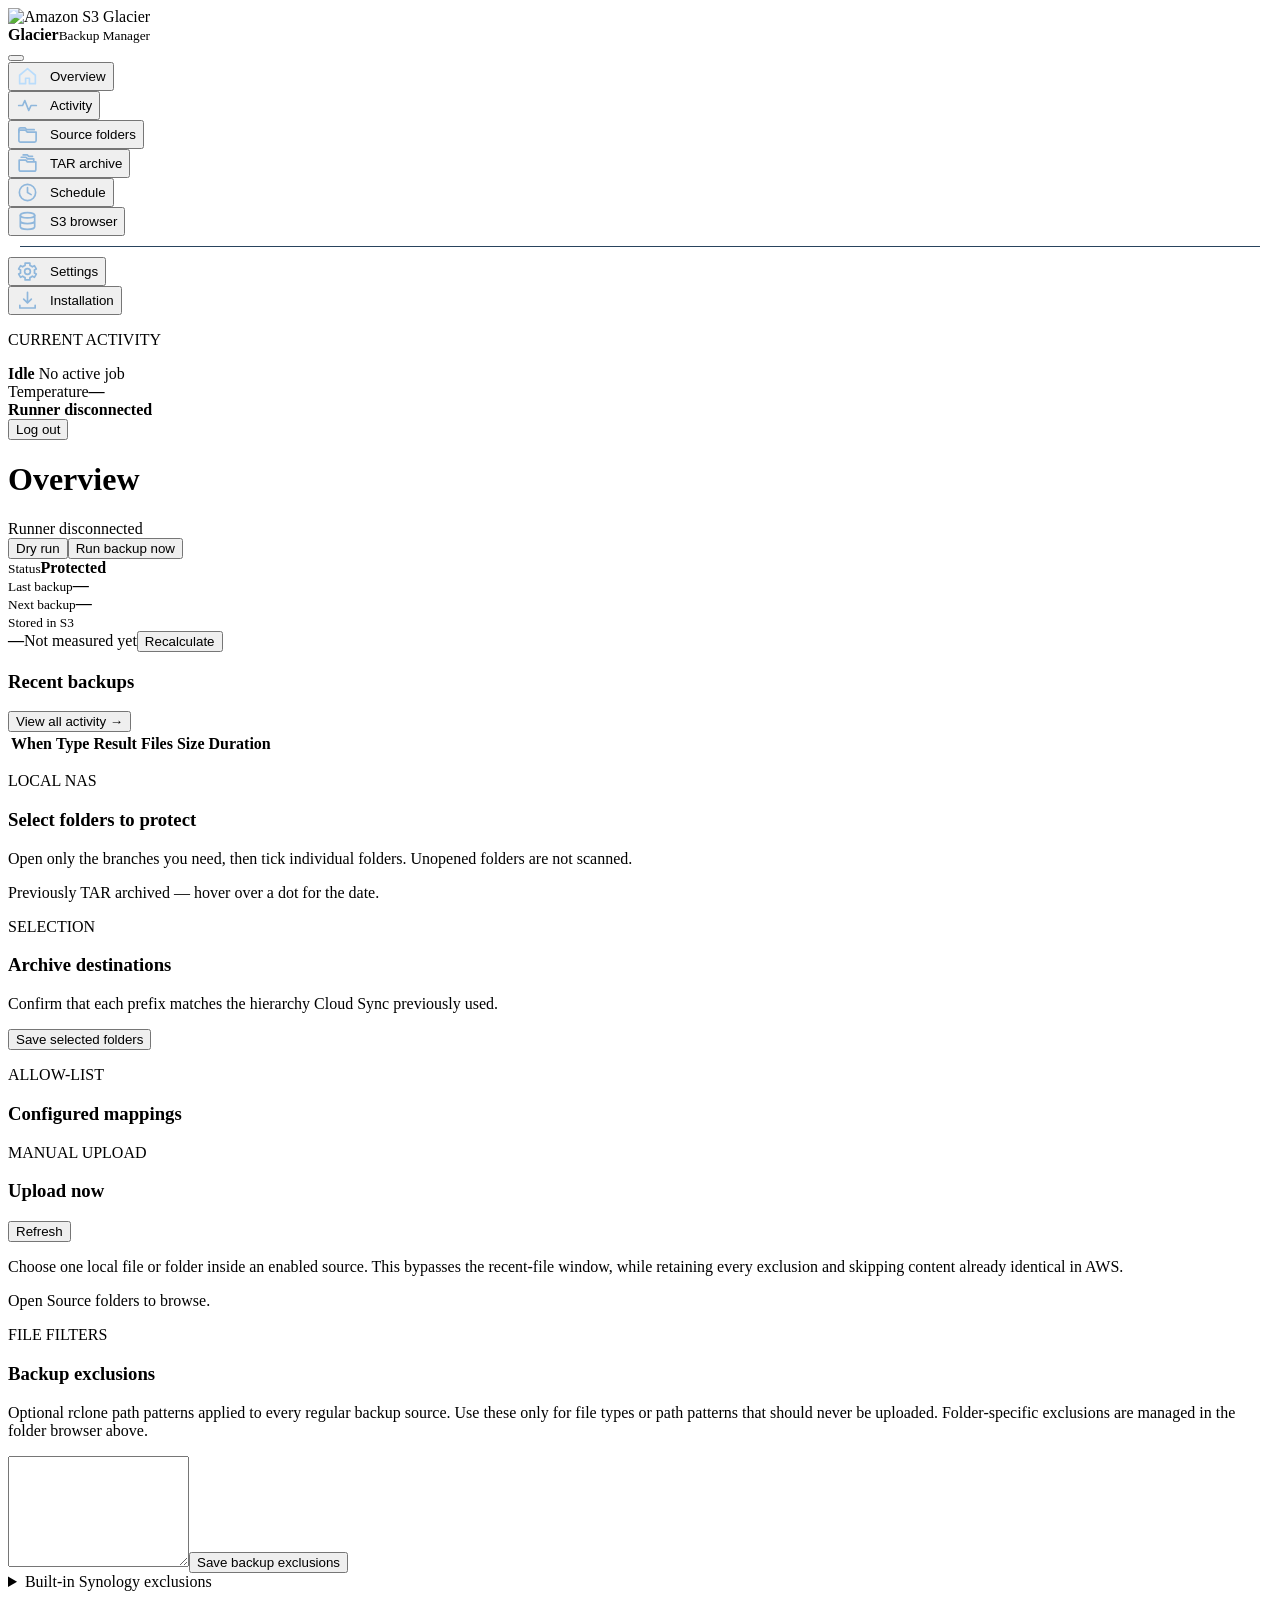
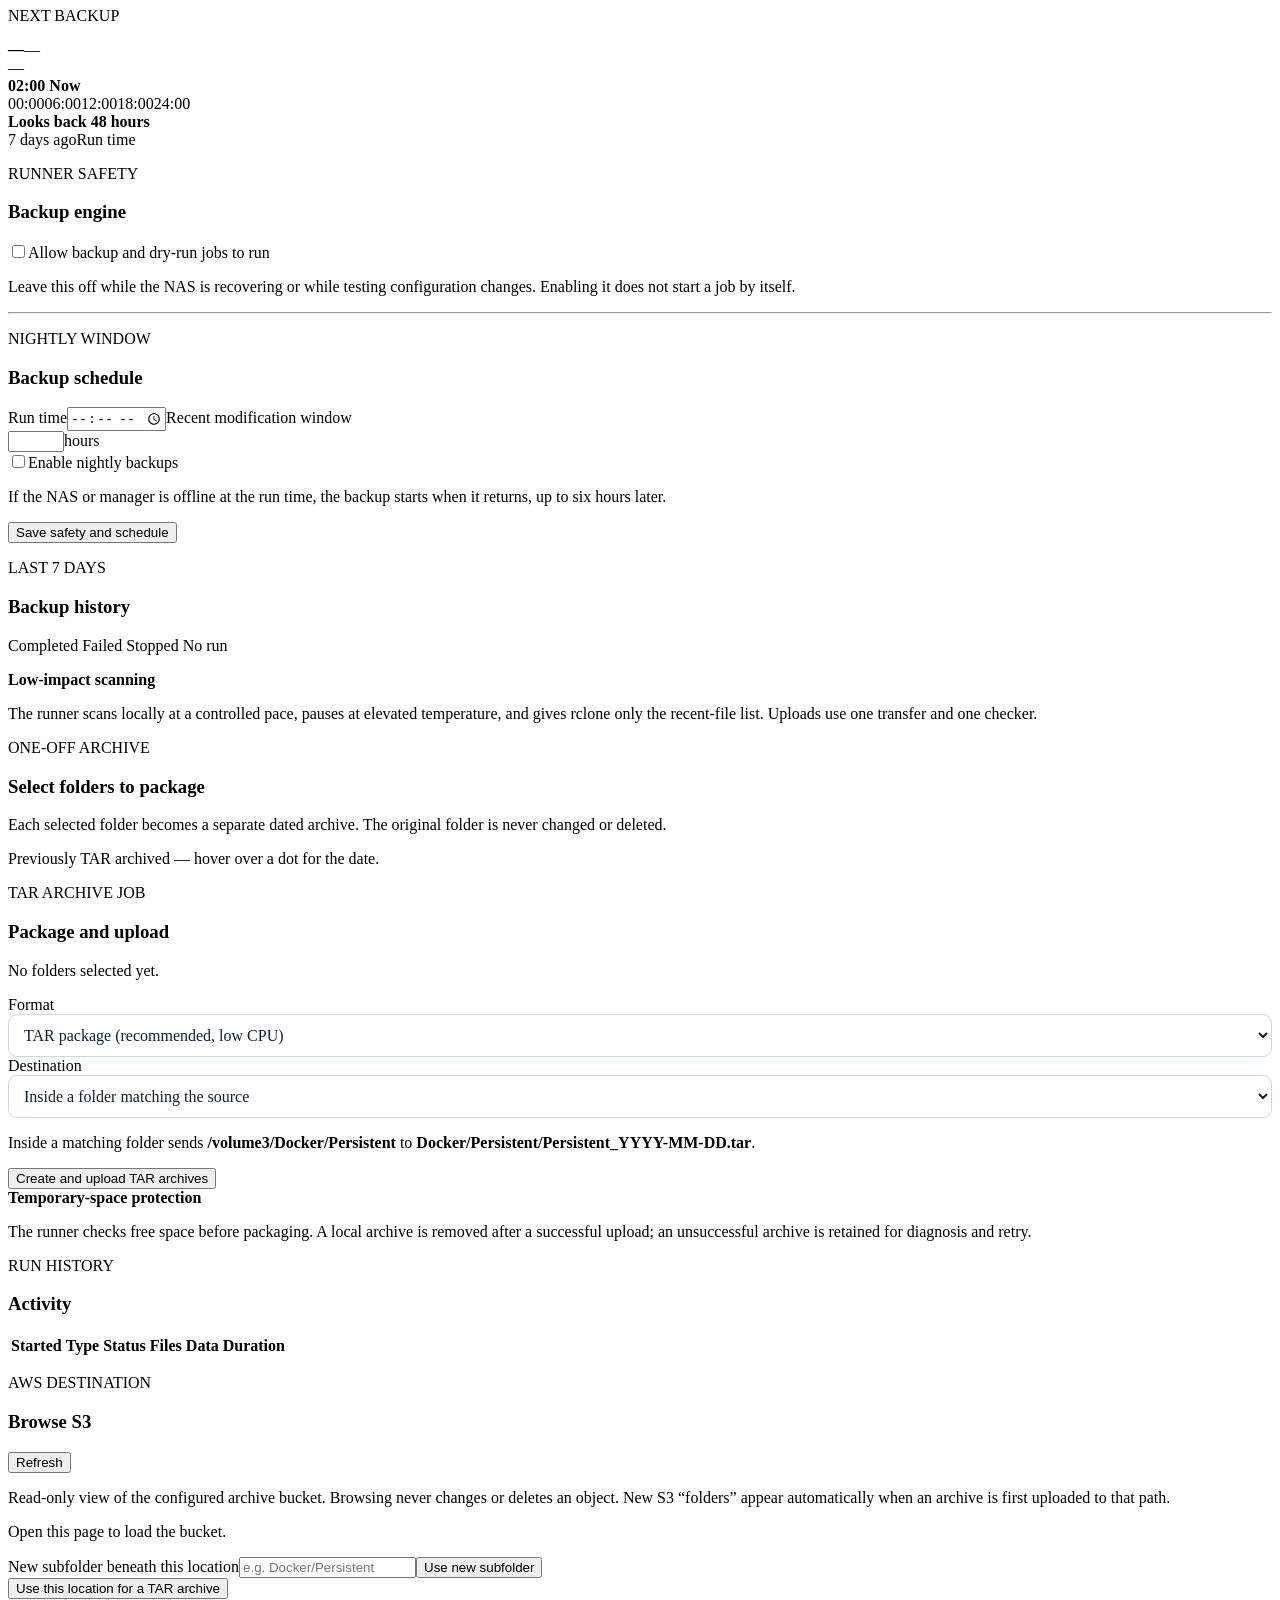
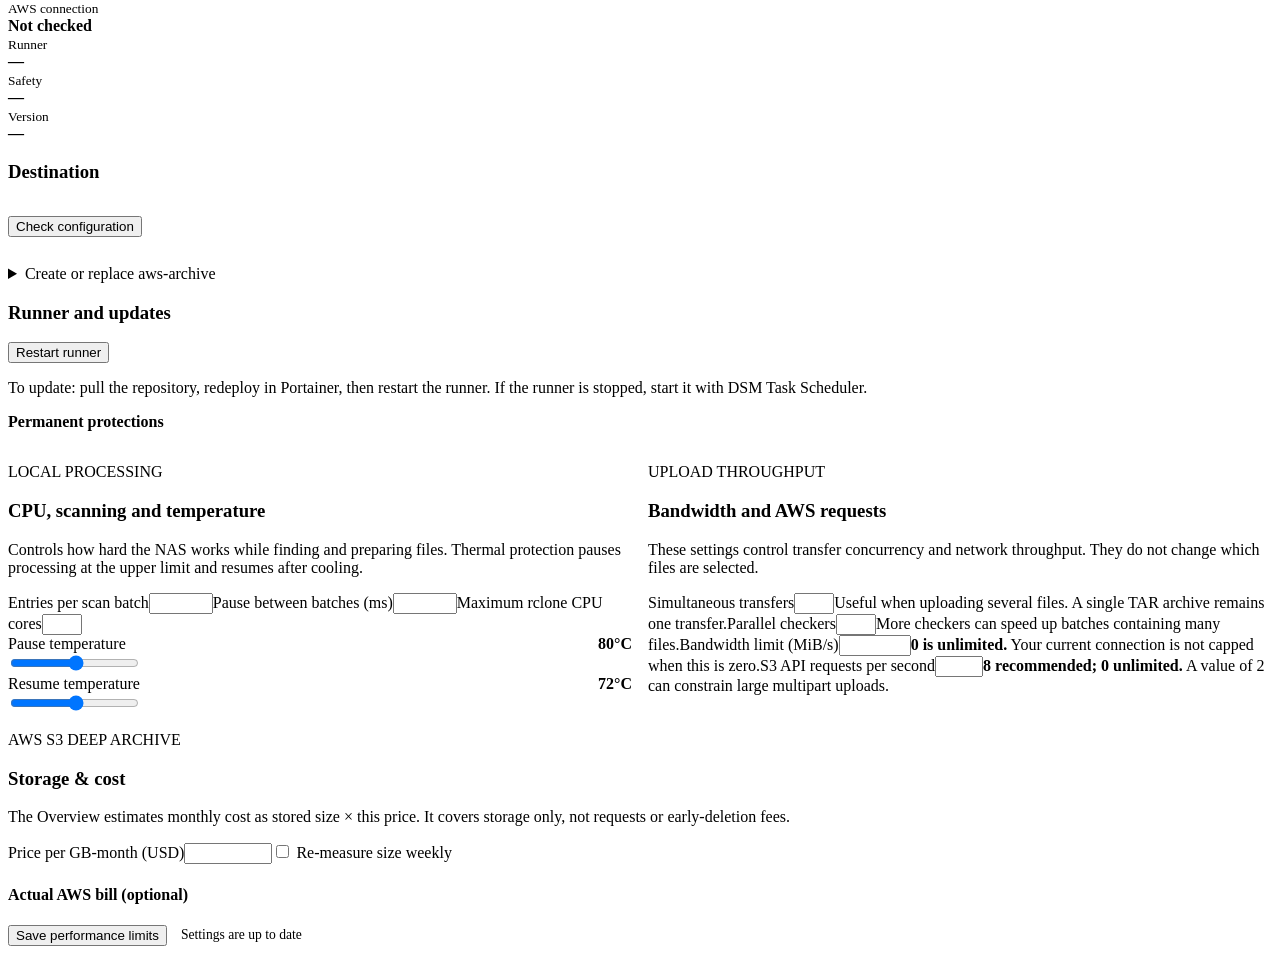
==== app/static/index.html @ ce725101 "Glacier Backup Manager Co-Authored-By: Claude Sonnet 5.5 <noreply@anthropic.com> Claude-Session: htt" ====
<!doctype html>
<html lang="en">
<head>
  <meta charset="utf-8"><meta name="viewport" content="width=device-width,initial-scale=1">
  <title>Synology Glacier Backup Manager</title>
  <link rel="icon" type="image/svg+xml" href="/favicon.svg">
  <link rel="stylesheet" href="/style.css">
  <link rel="stylesheet" href="/brand.css">
  <link rel="stylesheet" href="/browser.css">
  <link rel="stylesheet" href="/tree.css">
  <link rel="stylesheet" href="/auth.css">
  <link rel="stylesheet" href="/polish.css">
  <style>
    #run-detail{width:min(1100px,calc(100vw - 48px));max-width:none;max-height:88vh}
    #run-detail #detail-meta{grid-template-columns:110px 1fr;margin-bottom:18px}
    #detail-log{font-size:12px;line-height:1.5;max-height:58vh;overflow:auto;white-space:pre-wrap;overflow-wrap:anywhere;background:#f6f8fa;border:1px solid #dce4ec;border-radius:10px;padding:16px;color:#33465b}
    .badge.cancelled,.badge.interrupted,.badge.cancelling{background:#fff1dd;color:#945b00}
    #installation select{width:100%;font:inherit;color:#102238;background:white;border:1px solid #cad8e6;border-radius:10px;padding:12px;margin-top:7px}
    #rclone-config-status dl{display:grid;grid-template-columns:140px 1fr;gap:7px 14px;margin:12px 0 0}#rclone-config-status dt{color:#63758a}#rclone-config-status dd{margin:0;overflow-wrap:anywhere}
    .installation-grid{display:grid;grid-template-columns:1fr 1fr;gap:16px;align-items:start}.installation-grid .form-panel{max-width:none}#refresh-rclone{margin-top:14px}#installation details{margin-top:28px}
    @media(max-width:1050px){.installation-grid{grid-template-columns:1fr}}
    @media(max-width:600px){#run-detail{width:calc(100vw - 24px);padding:18px}#detail-log{font-size:11px;padding:12px}}
    .nav-divider{display:block;height:1px;background:#29435d;margin:10px 12px}.nav-section{display:block;padding:10px 14px 2px;color:#718ba4;font-size:.62rem;font-weight:800;letter-spacing:.15em;text-transform:uppercase}.nav-icon{display:inline-grid;width:22px;margin-right:8px;place-items:center;font-size:1.05rem;color:#8fb7dc}.folder-icon{position:relative;height:14px;border-radius:3px;background:#eeb52e}.folder-icon:before{content:"";position:absolute;left:1px;top:-4px;width:9px;height:5px;border-radius:2px 2px 0 0;background:#f5c64d}nav button{display:flex;align-items:center}select{font:inherit;color:#102033;background:white;border:1px solid #cbd7e3;border-radius:9px;padding:11px;width:100%}.badge.archiving{background:#eaf3ff;color:#0d5dbd}
    .job-summary{display:grid;gap:10px;margin:18px 0}.summary-group{border:1px solid #dce4ec;border-radius:10px;padding:14px}.summary-group h4{margin:0 0 10px}.summary-item{display:grid;grid-template-columns:minmax(0,1fr) auto;gap:12px;padding:8px 0;border-top:1px solid #edf1f5}.summary-item:first-of-type{border-top:0}.summary-item code{font:inherit;overflow-wrap:anywhere}.summary-item small{color:#657487;text-align:right}.diagnostic-log{margin-top:18px}.diagnostic-log summary{font-weight:700;cursor:pointer;color:#1769e0}.diagnostic-log[open] summary{margin-bottom:12px}
    .performance-grid{display:grid;grid-template-columns:1fr 1fr;gap:16px;align-items:start}.performance-card{max-width:none}.performance-card .form-grid{grid-template-columns:1fr 1fr}.range-field{gap:10px}.range-head{display:flex;justify-content:space-between;align-items:baseline;gap:12px}.range-value{color:var(--blue);font-size:1rem}.range-field input[type=range]{padding:0;border:0;accent-color:var(--blue)}.setting-note{min-height:42px}.settings-savebar{display:flex;align-items:center;gap:14px;margin:8px 0 32px}.unsaved-state{color:var(--muted);font-size:.85rem}.unsaved-state.dirty{color:#9a6200;font-weight:700}@media(max-width:1050px){.performance-grid{grid-template-columns:1fr}}@media(max-width:600px){.performance-card .form-grid{grid-template-columns:1fr}.setting-note{min-height:0}}
    .password-rules[hidden],.auth-forgot[hidden]{display:none}.auth-brandbar{margin-bottom:28px}.auth-product{display:flex;align-items:center;gap:11px;min-width:0}.auth-product img{width:48px;height:48px;border-radius:11px}.auth-product strong{display:block;font-size:1rem;line-height:1.1}.auth-product small{display:block;color:#718197;font-size:.72rem;margin-top:3px}.auth-partners{display:flex;align-items:center;justify-content:center;gap:14px;margin-top:20px;padding-top:20px;border-top:1px solid #e7ebef;color:#555}.auth-partners>b{font-size:1.45rem;line-height:1;font-weight:400}.aws-mark,.synology-mark{display:block;background:#555}.aws-mark{width:48px;height:32px;-webkit-mask:url('/aws-2025.svg') center/contain no-repeat;mask:url('/aws-2025.svg') center/contain no-repeat}.synology-mark{width:76px;height:24px;-webkit-mask:url('/synology-logo.svg') center/contain no-repeat;mask:url('/synology-logo.svg') center/contain no-repeat}.auth-forgot{display:block;margin:10px auto 0;border:0;background:transparent;color:#657487;font-size:.76rem;font-weight:600;padding:5px}.auth-forgot:hover{color:#1769e0;text-decoration:underline}#password-reset{width:min(620px,calc(100vw - 32px));max-width:none}#password-reset-command{font-size:.78rem;background:#f6f8fa;border:1px solid #dce4ec;border-radius:10px;padding:14px;overflow-wrap:anywhere}@media(max-width:520px){.auth-product small{display:none}.auth-partners{gap:11px}.aws-mark{width:43px;height:29px}.synology-mark{width:68px;height:22px}}
    .icon-sprite{position:absolute;width:0;height:0;overflow:hidden}nav .nav-icon{display:block;flex:0 0 23px;width:23px;height:23px;margin-right:11px;fill:none;stroke:currentColor;stroke-width:1.75;stroke-linecap:round;stroke-linejoin:round;color:#8fb7dc}nav button.active .nav-icon,nav button:hover .nav-icon{color:#b9dcfb}
    @media(max-width:850px){.nav-divider{width:1px;height:auto;min-height:32px;margin:5px 8px}.nav-icon{width:18px;margin-right:5px}}
  </style>
</head>
<body>
  <svg class="icon-sprite" aria-hidden="true">
    <symbol id="nav-home" viewBox="0 0 24 24"><path d="M3.8 10.7 12 3.8l8.2 6.9v8.8H14v-5.7h-4v5.7H3.8z"/></symbol>
    <symbol id="nav-folder" viewBox="0 0 24 24"><path d="M3 7.5h7l1.8 2H21v8.8a1.7 1.7 0 0 1-1.7 1.7H4.7A1.7 1.7 0 0 1 3 18.3z"/><path d="M3 9.5V6.7A1.7 1.7 0 0 1 4.7 5h4.7l1.8 2H19"/></symbol>
    <symbol id="nav-archive" viewBox="0 0 24 24"><path d="M5.5 5.5h5l1.5 1.7h6.5v2.3"/><path d="M3.3 8.5h7l1.5 1.8h8.9v7.9a1.8 1.8 0 0 1-1.8 1.8H5.1a1.8 1.8 0 0 1-1.8-1.8z"/><path d="M7.5 3h4.3l1.4 1.5h4"/></symbol>
    <symbol id="nav-activity" viewBox="0 0 24 24"><path d="M2.8 12h4.1l2.3-5.2 4.1 10.4 2.4-5.2h5.5"/></symbol>
    <symbol id="nav-destination" viewBox="0 0 24 24"><ellipse cx="12" cy="5.5" rx="7.5" ry="2.8"/><path d="M4.5 5.5v6c0 1.5 3.4 2.8 7.5 2.8s7.5-1.3 7.5-2.8v-6M4.5 11.5v6c0 1.5 3.4 2.8 7.5 2.8s7.5-1.3 7.5-2.8v-6"/></symbol>
    <symbol id="nav-settings" viewBox="0 0 24 24"><circle cx="12" cy="12" r="3"/><path d="M19.2 13.5a7.8 7.8 0 0 0 0-3l2-1.2-2-3.4-2.1 1.2a8 8 0 0 0-2.6-1.5V3.2h-5v2.4a8 8 0 0 0-2.6 1.5L4.8 5.9l-2 3.4 2 1.2a7.8 7.8 0 0 0 0 3l-2 1.2 2 3.4 2.1-1.2a8 8 0 0 0 2.6 1.5v2.4h5v-2.4a8 8 0 0 0 2.6-1.5l2.1 1.2 2-3.4z"/></symbol>
    <symbol id="nav-clock" viewBox="0 0 24 24"><circle cx="12" cy="12" r="8.5"/><path d="M12 7v5l3.8 2.2"/></symbol>
    <symbol id="nav-install" viewBox="0 0 24 24"><path d="M12 3.5v11m-4-4 4 4 4-4M4 17v2.8h16V17"/></symbol>
  </svg>
  <div id="auth-gate" class="auth-gate" hidden>
    <section class="auth-card" aria-labelledby="auth-title">
      <div class="auth-brandbar"><div class="auth-product"><img src="/aws-s3-glacier.svg" alt=""><div><strong>Glacier Backup</strong><small>Backup Manager</small></div></div></div>
      <h1 id="auth-title">Secure your archive manager</h1>
      <p id="auth-intro" class="auth-intro">Create the administrator account for this installation.</p>
      <form id="auth-form">
        <label>Username<input id="auth-username" autocomplete="username" required minlength="3" maxlength="40"></label>
        <label>Password<input id="auth-password" type="password" autocomplete="new-password" required minlength="12"></label>
        <ul id="password-rules" class="password-rules">
          <li data-rule="length">At least 12 characters</li><li data-rule="lower">A lowercase letter</li><li data-rule="upper">An uppercase letter</li><li data-rule="number">A number</li><li data-rule="symbol">A symbol</li>
        </ul>
        <p id="auth-error" class="auth-error" role="alert"></p>
        <button class="primary full" id="auth-submit" type="submit">Create administrator</button>
        <button class="auth-forgot" id="forgot-password" type="button" hidden>Forgot password?</button>
        <div class="auth-partners" aria-label="AWS and Synology"><span class="aws-mark" role="img" aria-label="AWS"></span><b aria-hidden="true">×</b><span class="synology-mark" role="img" aria-label="Synology"></span></div>
      </form>
    </section>
  </div>
  <aside>
    <div class="mobile-brand-row"><div class="brand"><span class="mark"><img src="/aws-s3-glacier.svg" alt="Amazon S3 Glacier"></span><div><strong>Glacier</strong><small>Backup Manager</small></div></div><button id="menu-toggle" class="menu-toggle" aria-label="Open navigation" aria-expanded="false" aria-controls="main-nav"><span></span><span></span><span></span></button></div>
    <nav id="main-nav">
      <button data-view="overview" class="active"><svg class="nav-icon" aria-hidden="true"><use href="#nav-home"/></svg>Overview</button>
      <button data-view="activity"><svg class="nav-icon" aria-hidden="true"><use href="#nav-activity"/></svg>Activity</button>
      <button data-view="sources"><svg class="nav-icon" aria-hidden="true"><use href="#nav-folder"/></svg>Source folders</button>
      <button data-view="archive"><svg class="nav-icon" aria-hidden="true"><use href="#nav-archive"/></svg>TAR archive</button>
      <button data-view="schedule"><svg class="nav-icon" aria-hidden="true"><use href="#nav-clock"/></svg>Schedule</button>
      <button data-view="destination"><svg class="nav-icon" aria-hidden="true"><use href="#nav-destination"/></svg>S3 browser</button>
      <span class="nav-divider" aria-hidden="true"></span>
      <button data-view="settings"><svg class="nav-icon" aria-hidden="true"><use href="#nav-settings"/></svg>Settings</button>
      <button data-view="installation"><svg class="nav-icon" aria-hidden="true"><use href="#nav-install"/></svg>Installation</button>
    </nav>
    <section class="sidebar-status" aria-label="Live backup status">
      <p class="sidebar-label">CURRENT ACTIVITY</p>
      <strong id="sidebar-job">Idle</strong>
      <span id="sidebar-job-detail">No active job</span>
      <div class="sidebar-reading"><span>Temperature</span><strong id="sidebar-temperature">—</strong></div>
      <div class="sidebar-connection"><span id="sidebar-connection-dot"></span><div><strong id="sidebar-connection">Runner disconnected</strong><small id="signed-in-user"></small></div></div>
      <button class="sidebar-update" id="update-notice" data-go="installation" type="button" hidden><span></span><strong>Update available</strong><small id="update-version"></small></button>
      <button class="sidebar-logout" id="logout" type="button">Log out</button>
    </section>
  </aside>
  <main>
    <header><div><h1 id="title">Overview</h1></div><div class="header-actions"></div></header>
    <section id="overview" class="view active">
      <div class="active-banner" id="active-banner" role="status" hidden>
        <div class="ab-row"><span class="ab-pulse" aria-hidden="true"></span><div class="ab-text"><strong id="ab-title">Backup in progress</strong><span id="subhead">Only explicitly selected folders are examined.</span></div><button class="ab-cancel" id="ab-details" type="button">View details</button><button class="ab-cancel" id="cancel-job" type="button" hidden>Cancel job</button></div>
        <div id="upload-diagnostic" class="upload-diagnostic ab-progress" hidden><div><strong id="upload-percent">0%</strong><span id="upload-detail"></span></div><progress id="upload-progress" max="100" value="0"></progress></div>
      </div>
      <div class="ov-bar">
        <span id="runner-state" class="runner-state disconnected">Runner disconnected</span>
        <div class="actions"><button class="secondary" id="dry">Dry run</button><button class="primary" id="run">Run backup now</button></div>
      </div>
      <div class="ov-cards">
        <article><small>Status</small><strong class="ov-status"><span class="ov-dot" id="ov-dot"></span><span id="headline">Protected</span></strong><span class="hint" id="ov-status-detail"></span></article>
        <article><small>Last backup</small><strong id="last-success">—</strong><span class="hint" id="last-detail"></span></article>
        <article><small>Next backup</small><strong id="next-run">—</strong><span class="hint" id="next-detail"></span></article>
        <article id="storage-card"><div class="ov-card-head"><small>Stored in S3</small><span class="seg" id="cost-seg" role="group" aria-label="Cost view" hidden><button type="button" id="cost-est">Estimate</button><button type="button" id="cost-act">Actual</button></span></div><strong id="storage-size">—</strong><span class="hint" id="storage-cost-line"></span><span class="hint ov-foot" id="storage-detail"><span id="storage-detail-text">Not measured yet</span><button class="link-inline" id="measure-storage" type="button">Recalculate</button></span></article>
      </div>
      <div class="panel recent-panel"><div class="panel-head"><div><h3>Recent backups</h3></div><button class="link" data-go="activity">View all activity →</button></div><div class="table-wrap"><table class="recent-table"><thead><tr><th>When</th><th>Type</th><th>Result</th><th>Files</th><th>Size</th><th>Duration</th></tr></thead><tbody id="recent-runs"></tbody></table></div></div>
    </section>
    <section id="sources" class="view">
      <div class="split folder-workspace"><div class="panel"><div class="panel-head"><div><p class="eyebrow">LOCAL NAS</p><h3>Select folders to protect</h3></div></div><p class="hint">Open only the branches you need, then tick individual folders. Unopened folders are not scanned.</p><p class="archive-legend"><span class="archive-marker" aria-hidden="true"></span> Previously TAR archived — hover over a dot for the date.</p><div id="folder-tree" class="folder-tree" role="tree" aria-label="NAS folders"></div></div>
      <div class="panel sticky"><p class="eyebrow">SELECTION</p><h3>Archive destinations</h3><p class="hint">Confirm that each prefix matches the hierarchy Cloud Sync previously used.</p><div id="draft-mappings" class="draft-mappings"></div><button class="primary full" id="save-selection">Save selected folders</button></div></div>
      <div class="panel"><div class="panel-head"><div><p class="eyebrow">ALLOW-LIST</p><h3>Configured mappings</h3></div></div><div id="mappings" class="mapping-list"></div></div>
      <div class="panel"><div class="panel-head"><div><p class="eyebrow">MANUAL UPLOAD</p><h3>Upload now</h3></div><button class="secondary" id="refresh-upload-browser">Refresh</button></div><p class="hint">Choose one local file or folder inside an enabled source. This bypasses the recent-file window, while retaining every exclusion and skipping content already identical in AWS.</p><div id="upload-now-breadcrumbs" class="s3-breadcrumbs"></div><div id="upload-now-browser" class="s3-browser"><p class="empty">Open Source folders to browse.</p></div><div id="upload-now-selection" class="upload-now-selection" hidden><span></span><button class="primary" id="queue-upload-now">Upload now</button></div></div>
      <div class="panel form-panel"><p class="eyebrow">FILE FILTERS</p><h3>Backup exclusions</h3><p class="hint">Optional rclone path patterns applied to every regular backup source. Use these only for file types or path patterns that should never be uploaded. Folder-specific exclusions are managed in the folder browser above.</p><textarea id="exclusions" rows="7"></textarea><button class="primary" id="save-settings">Save backup exclusions</button><details><summary>Built-in Synology exclusions</summary><pre id="builtins"></pre></details></div>
    </section>
    <section id="schedule" class="view">
      <div class="schedule-layout">
        <div class="panel schedule-hero" id="schedule-hero">
          <div class="schedule-hero-head">
            <div><p class="eyebrow">NEXT BACKUP</p>
              <div class="next-run"><strong id="sched-countdown">—</strong><span id="sched-when">—</span></div></div>
            <span id="sched-chip" class="sched-chip">—</span>
          </div>
          <div class="day-timeline" role="img" aria-label="24-hour timeline showing the scheduled run time and the current time">
            <div class="day-track">
              <span class="day-marker run" id="sched-run-marker"><b id="sched-run-label">02:00</b></span>
              <span class="day-marker now" id="sched-now-marker"><b>Now</b></span>
            </div>
            <div class="day-ticks"><span>00:00</span><span>06:00</span><span>12:00</span><span>18:00</span><span>24:00</span></div>
          </div>
          <div class="lookback">
            <div class="lookback-head"><strong>Looks back <span id="sched-hours">48</span> hours</strong><span id="sched-since" class="hint"></span></div>
            <div class="lookback-bar" aria-hidden="true"><i id="sched-lookback-fill"></i></div>
            <div class="lookback-scale" aria-hidden="true"><span>7 days ago</span><span>Run time</span></div>
          </div>
        </div>
        <div class="schedule-columns">
          <div class="panel form-panel schedule-controls">
            <p class="eyebrow">RUNNER SAFETY</p><h3>Backup engine</h3>
            <label class="switch"><input type="checkbox" id="runner-enabled"><span></span>Allow backup and dry-run jobs to run</label>
            <p class="hint">Leave this off while the NAS is recovering or while testing configuration changes. Enabling it does not start a job by itself.</p>
            <hr>
            <p class="eyebrow">NIGHTLY WINDOW</p><h3>Backup schedule</h3>
            <div class="form-grid"><label>Run time<input type="time" id="schedule-time"></label><label>Recent modification window<div class="suffix"><input type="number" id="max-age" min="1" max="720"><span>hours</span></div></label></div>
            <label class="switch"><input type="checkbox" id="schedule-enabled"><span></span>Enable nightly backups</label>
            <p class="hint">If the NAS or manager is offline at the run time, the backup starts when it returns, up to six hours later.</p>
            <div class="save-row"><button class="primary" id="save-schedule">Save safety and schedule</button><span id="schedule-save-state" class="unsaved-state"></span></div>
          </div>
          <div class="schedule-side">
            <div class="panel"><p class="eyebrow">LAST 7 DAYS</p><h3>Backup history</h3>
              <div id="sched-history" class="day-history"></div>
              <p class="legend"><span class="dot ok"></span>Completed <span class="dot bad"></span>Failed <span class="dot warn"></span>Stopped <span class="dot none"></span>No run</p></div>
            <div class="callout"><strong>Low-impact scanning</strong><p>The runner scans locally at a controlled pace, pauses at elevated temperature, and gives rclone only the recent-file list. Uploads use one transfer and one checker.</p></div>
          </div>
        </div>
      </div>
    </section>
    <section id="archive" class="view">
      <div class="split folder-workspace"><div class="panel"><div class="panel-head"><div><p class="eyebrow">ONE-OFF ARCHIVE</p><h3>Select folders to package</h3></div></div><p class="hint">Each selected folder becomes a separate dated archive. The original folder is never changed or deleted.</p><p class="archive-legend"><span class="archive-marker" aria-hidden="true"></span> Previously TAR archived — hover over a dot for the date.</p><div id="archive-folder-tree" class="folder-tree" role="tree" aria-label="Folders to archive"></div></div>
      <div class="panel sticky"><p class="eyebrow">TAR ARCHIVE JOB</p><h3>Package and upload</h3><div id="archive-selection" class="draft-mappings"><p class="draft-empty">No folders selected yet.</p></div><label>Format<select id="archive-format"><option value="tar">TAR package (recommended, low CPU)</option><option value="tar.gz">TAR.GZ compressed archive (higher CPU)</option></select></label><label>Destination<select id="archive-destination-mode"><option value="source">Inside a folder matching the source</option><option value="parent">Directly in the source folder’s parent</option><option value="custom">Use one selected S3 location</option></select></label><label id="archive-custom-destination" hidden>S3 destination prefix<input id="archive-destination" placeholder="e.g. Docker/Persistent"></label><p class="hint" id="archive-destination-help">Inside a matching folder sends <strong>/volume3/Docker/Persistent</strong> to <strong>Docker/Persistent/Persistent_YYYY-MM-DD.tar</strong>.</p><button class="primary full" id="create-archive">Create and upload TAR archives</button></div></div>
      <div class="callout"><strong>Temporary-space protection</strong><p>The runner checks free space before packaging. A local archive is removed after a successful upload; an unsuccessful archive is retained for diagnosis and retry.</p></div>
    </section>
    <section id="activity" class="view"><div class="panel"><div class="panel-head"><div><p class="eyebrow">RUN HISTORY</p><h3>Activity</h3></div><button class="secondary danger" id="activity-cancel" hidden>Cancel active job</button></div><div class="table-wrap"><table><thead><tr><th>Started</th><th>Type</th><th>Status</th><th>Files</th><th>Data</th><th>Duration</th></tr></thead><tbody id="runs"></tbody></table></div></div></section>
    <section id="destination" class="view"><div class="panel"><div class="panel-head"><div><p class="eyebrow">AWS DESTINATION</p><h3>Browse S3</h3></div><button class="secondary" id="refresh-s3">Refresh</button></div><p class="hint">Read-only view of the configured archive bucket. Browsing never changes or deletes an object. New S3 “folders” appear automatically when an archive is first uploaded to that path.</p><div id="s3-breadcrumbs" class="s3-breadcrumbs"></div><div id="s3-browser" class="s3-browser"><p class="empty">Open this page to load the bucket.</p></div><div class="s3-new-location"><label>New subfolder beneath this location<input id="s3-new-folder" placeholder="e.g. Docker/Persistent"></label><button class="secondary" id="use-new-s3-location">Use new subfolder</button></div><div class="s3-actions"><button class="primary" id="use-s3-location">Use this location for a TAR archive</button></div></div></section>
    <section id="installation" class="view">
      <div class="inst-tiles">
        <article><div class="tile-head"><span class="tile-icon" id="tile-aws-icon"></span><small>AWS connection</small></div><strong id="tile-aws-val">Not checked</strong><span class="hint" id="tile-aws-sub"></span></article>
        <article><div class="tile-head"><span class="tile-icon" id="tile-runner-icon"></span><small>Runner</small></div><strong id="tile-runner-val">—</strong><span class="hint" id="tile-runner-sub"></span></article>
        <article><div class="tile-head"><span class="tile-icon" id="tile-safety-icon"></span><small>Safety</small></div><strong id="tile-safety-val">—</strong><span class="hint" id="tile-safety-sub"></span></article>
        <article><div class="tile-head"><span class="tile-icon" id="tile-version-icon"></span><small>Version</small></div><strong id="tile-version-val">—</strong><span class="hint" id="tile-version-sub"></span></article>
      </div>
      <div class="inst-cards">
        <div class="panel"><div class="panel-head"><h3>Destination</h3><button class="secondary" id="refresh-rclone">Check configuration</button></div><dl id="archive-settings"></dl><div id="rclone-config-status" class="inst-status" hidden></div><details class="inst-details"><summary>Create or replace aws-archive</summary><p class="hint">Credentials go once to the runner, are never shown again or logged, and the request expires after two minutes. This only edits the local rclone configuration; it does not contact or list S3.</p><label>Authentication<select id="rclone-auth"><option value="keys">AWS access keys</option><option value="environment">Environment, profile or IAM role</option></select></label><div id="rclone-key-fields"><label>Access key ID<input id="rclone-access-key" autocomplete="off"></label><label>Secret access key<input id="rclone-secret-key" type="password" autocomplete="new-password"></label></div><label>Confirmation<input id="rclone-confirm" autocomplete="off" placeholder="REPLACE aws-archive"></label><button class="primary" id="configure-rclone">Create or replace remote</button></details></div>
        <div class="panel"><div class="panel-head"><h3>Runner and updates</h3><button class="secondary" id="restart-runner" type="button">Restart runner</button></div><dl id="runner-settings"></dl><p class="hint">To update: pull the repository, redeploy in Portainer, then restart the runner. If the runner is stopped, start it with DSM Task Scheduler.</p></div>
      </div>
      <div class="panel safety-strip"><strong>Permanent protections</strong><ul class="pills" id="safety"></ul></div>
    </section>
    <section id="settings" class="view"><div class="performance-grid"><div class="panel performance-card"><p class="eyebrow">LOCAL PROCESSING</p><h3>CPU, scanning and temperature</h3><p class="hint">Controls how hard the NAS works while finding and preparing files. Thermal protection pauses processing at the upper limit and resumes after cooling.</p><div class="form-grid"><label>Entries per scan batch<input type="number" id="scan-batch" min="10" max="1000"></label><label>Pause between batches (ms)<input type="number" id="scan-pause" min="10" max="5000"></label><label>Maximum rclone CPU cores<input type="number" id="cpu-cores" min="1" max="4"></label><span></span><label class="range-field"><span class="range-head"><span>Pause temperature</span><strong class="range-value"><span id="temp-pause-value">80</span>°C</strong></span><input type="range" id="temp-pause" min="45" max="90" step="1"></label><label class="range-field"><span class="range-head"><span>Resume temperature</span><strong class="range-value"><span id="temp-resume-value">72</span>°C</strong></span><input type="range" id="temp-resume" min="40" max="85" step="1"></label></div></div><div class="panel performance-card"><p class="eyebrow">UPLOAD THROUGHPUT</p><h3>Bandwidth and AWS requests</h3><p class="hint">These settings control transfer concurrency and network throughput. They do not change which files are selected.</p><div class="form-grid"><label>Simultaneous transfers<input type="number" id="transfers" min="1" max="4"><span class="hint setting-note">Useful when uploading several files. A single TAR archive remains one transfer.</span></label><label>Parallel checkers<input type="number" id="checkers" min="1" max="8"><span class="hint setting-note">More checkers can speed up batches containing many files.</span></label><label>Bandwidth limit (MiB/s)<input type="number" id="bandwidth" min="0" max="10000"><span class="hint setting-note"><strong>0 is unlimited.</strong> Your current connection is not capped when this is zero.</span></label><label>S3 API requests per second<input type="number" id="request-rate" min="0" max="20"><span class="hint setting-note"><strong>8 recommended; 0 unlimited.</strong> A value of 2 can constrain large multipart uploads.</span></label></div></div></div><div class="panel storage-settings-panel" id="storage-settings"><p class="eyebrow">AWS S3 DEEP ARCHIVE</p><h3>Storage &amp; cost</h3><p class="hint">The Overview estimates monthly cost as stored size × this price. It covers storage only, not requests or early-deletion fees.</p><div class="storage-settings"><label>Price per GB-month (USD)<input type="number" id="cost-rate" min="0.00001" max="1" step="0.00001"></label><label class="switch"><input type="checkbox" id="cost-auto"> Re-measure size weekly</label><span class="hint" id="cost-save-state"></span></div><div class="storage-links" id="storage-links"></div><div class="billing-block"><h4>Actual AWS bill <span class="hint">(optional)</span></h4><p class="hint" id="billing-setup"></p><p class="hint" id="billing-status"></p><button class="secondary" id="refresh-billing" type="button" hidden>Refresh bill now</button></div></div>
<div class="settings-savebar"><button class="primary" id="save-performance">Save performance limits</button><span id="performance-save-state" class="unsaved-state">Settings are up to date</span></div></section>
  </main>
  <div id="toast" role="status"></div>
  <dialog id="confirm"><h3>Start a real backup?</h3><p>This will upload recent files from enabled mappings. It will not delete or list the remote archive.</p><div class="dialog-actions"><button class="secondary" id="cancel">Cancel</button><button class="primary" id="confirm-run">Start backup</button></div></dialog>
  <dialog id="run-detail"><p class="eyebrow">RUN DETAILS</p><h3 id="detail-title">Job record</h3><dl id="detail-meta"></dl><div id="detail-summary" class="job-summary"></div><details class="diagnostic-log"><summary>Full diagnostic log</summary><pre id="detail-log"></pre></details><div class="dialog-actions"><button class="secondary danger" id="live-cancel" hidden>Cancel job</button><button class="secondary" id="close-detail" autofocus>Close</button></div></dialog>
  <dialog id="cancel-help"><p class="eyebrow">CANCELLATION REQUESTED</p><h3>The runner is stopping the job</h3><p>Normal cancellation checks frequently and force-kills an unresponsive rclone upload after ten seconds. If the job is still shown as active after 30 seconds, paste this emergency command into the Synology terminal:</p><pre id="hard-kill-command">for pid in $(ps aux | awk '/[r]clone (copy|copyto)/ {print $2} /[g]lacier-runner.py/ {print $2}'); do sudo kill -KILL "$pid"; done</pre><p class="hint">This stops the Glacier runner and active rclone copy processes. Afterwards, select Glacier Backup Manager in DSM Task Scheduler and click Run.</p><div class="dialog-actions"><button class="secondary" id="close-cancel-help">Close</button><button class="primary" id="copy-hard-kill">Copy command</button></div></dialog>
  <dialog id="password-reset"><p class="eyebrow">LOCAL RECOVERY</p><h3>Reset the administrator account</h3><p>For security, password recovery requires access to the Synology terminal. This command preserves the existing credentials as a timestamped backup and restarts the app:</p><pre id="password-reset-command">sudo mv /volume1/docker/synology-glacier-backup-manager/data/auth.json /volume1/docker/synology-glacier-backup-manager/data/auth.json.reset-backup-$(date +%Y%m%d-%H%M%S) &amp;&amp; sudo docker restart synology-glacier-backup-manager</pre><p class="hint">When the app returns, refresh this page and create a new administrator username and password. Backup settings and history are not affected.</p><div class="dialog-actions"><button class="secondary" id="close-password-reset">Close</button><button class="primary" id="copy-password-reset">Copy command</button></div></dialog>
  <script src="/app.js"></script>
</body></html>
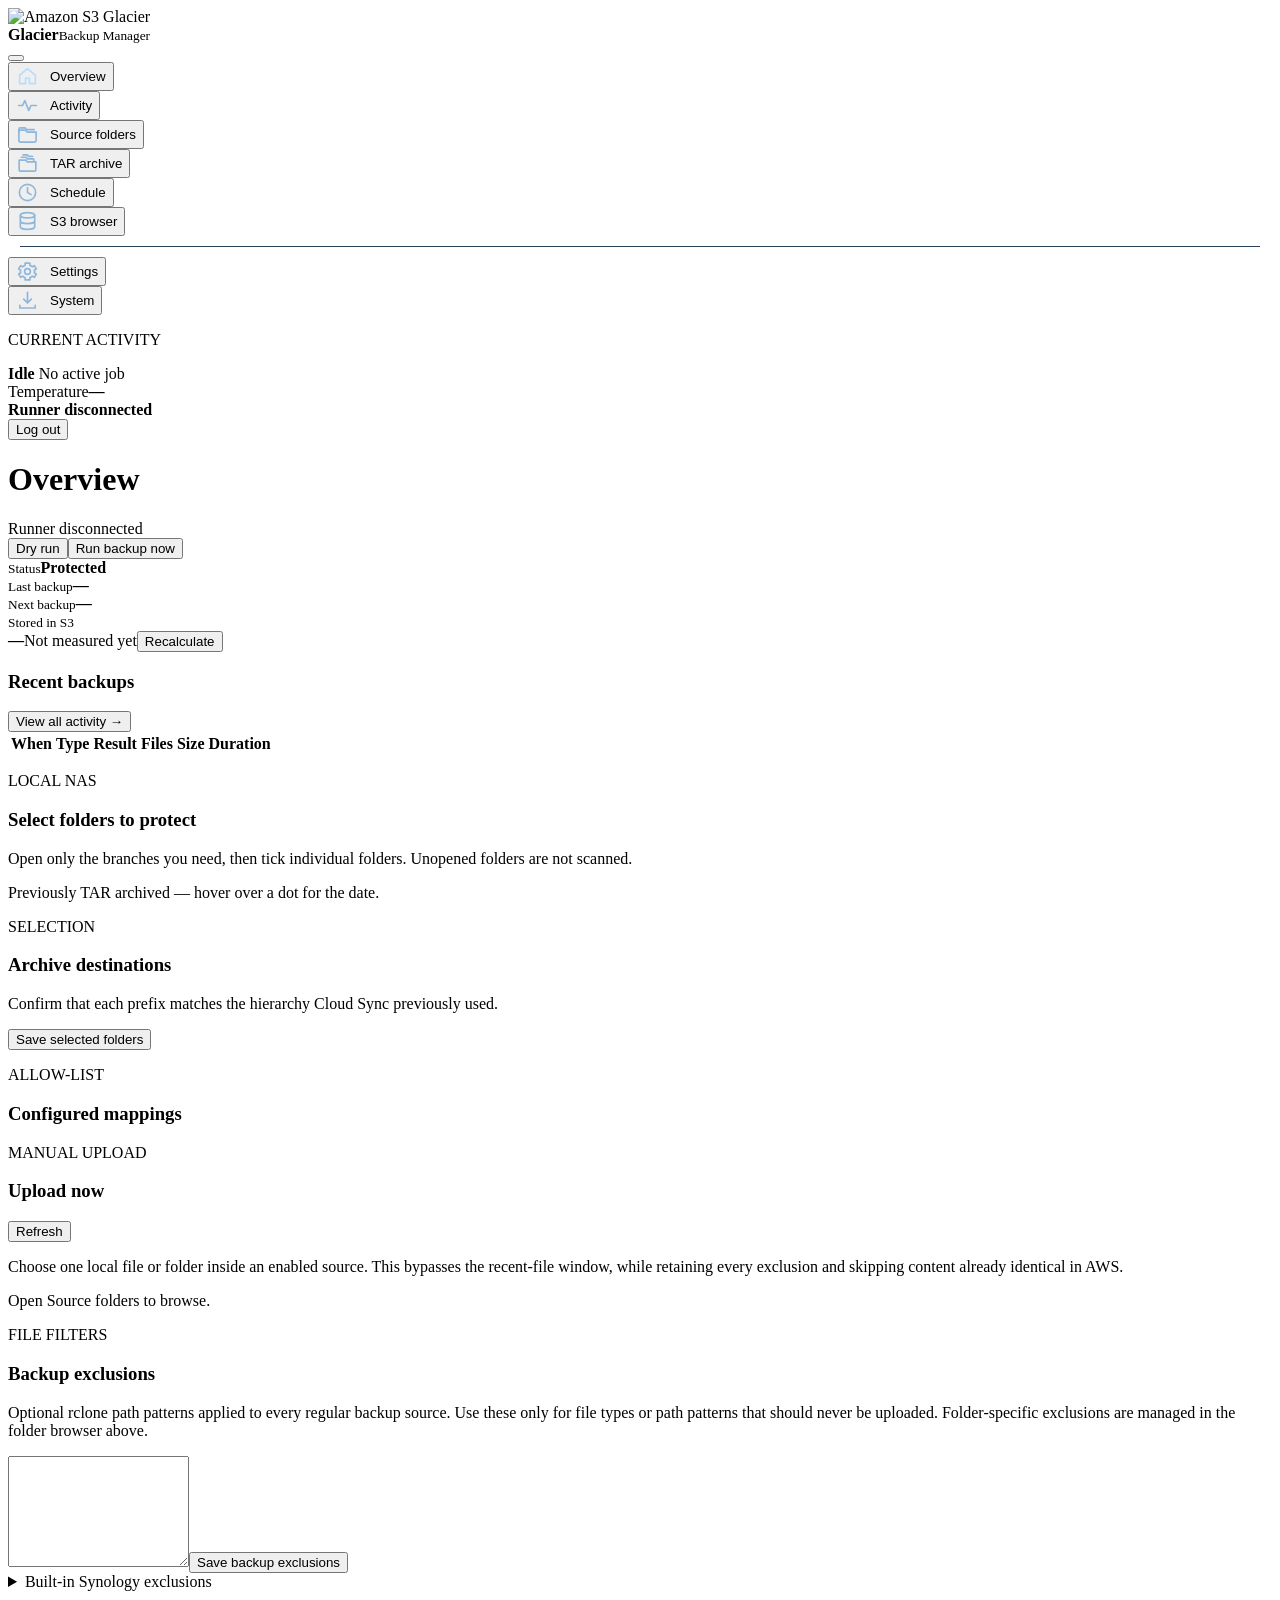
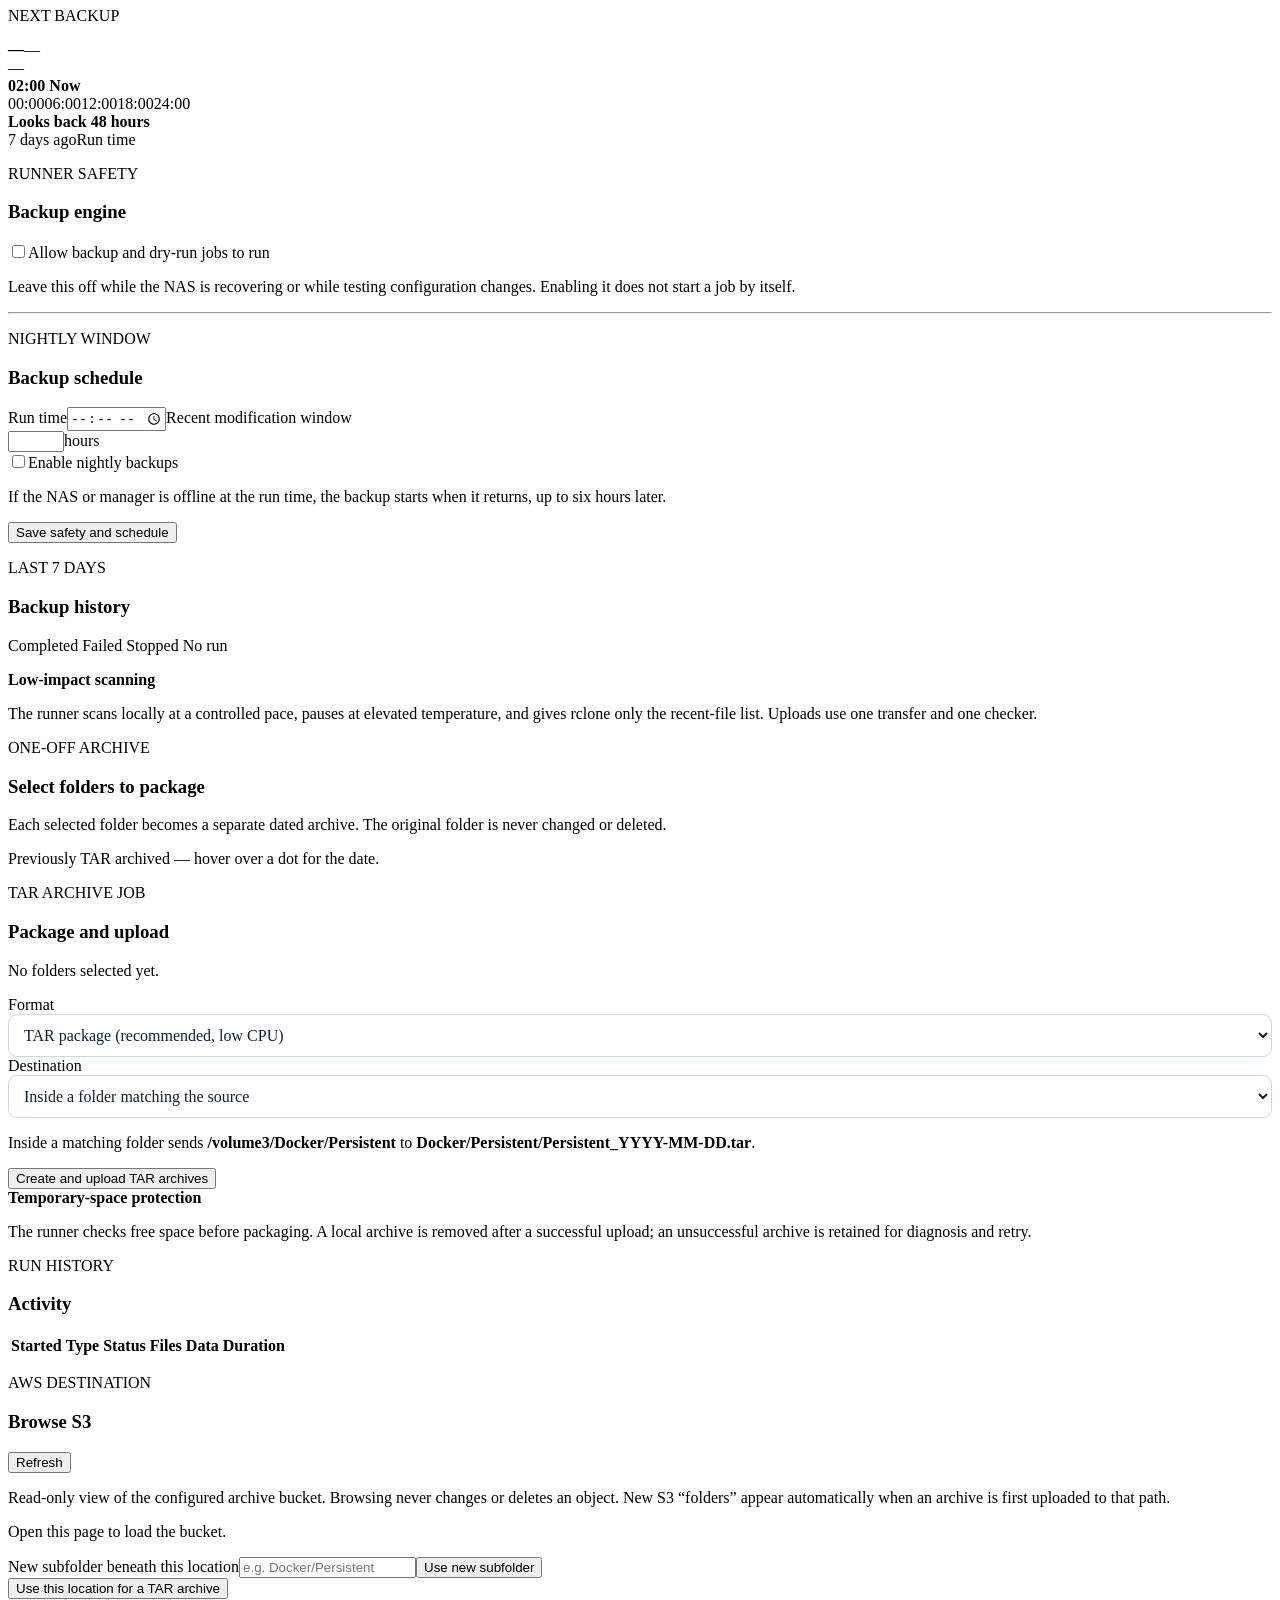
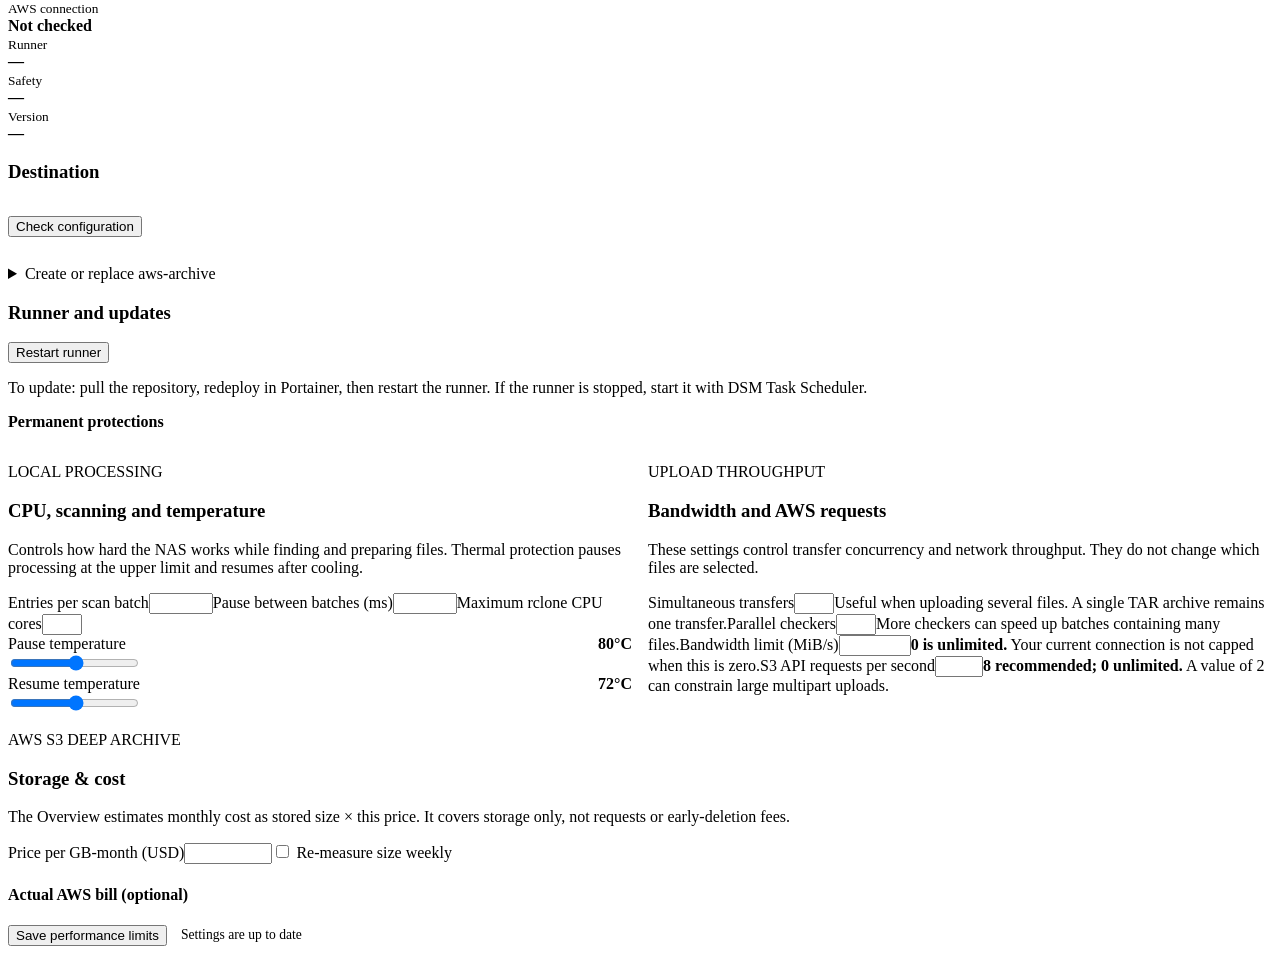
==== commit 63f78529: "Rename Installation page to System Co-Authored-By: Claude Sonnet 5.5 <noreply@anthropic.com> Claude-" ====
--- a/app/static/index.html
+++ b/app/static/index.html
@@ -68,7 +68,7 @@
       <button data-view="destination"><svg class="nav-icon" aria-hidden="true"><use href="#nav-destination"/></svg>S3 browser</button>
       <span class="nav-divider" aria-hidden="true"></span>
       <button data-view="settings"><svg class="nav-icon" aria-hidden="true"><use href="#nav-settings"/></svg>Settings</button>
-      <button data-view="installation"><svg class="nav-icon" aria-hidden="true"><use href="#nav-install"/></svg>Installation</button>
+      <button data-view="installation"><svg class="nav-icon" aria-hidden="true"><use href="#nav-install"/></svg>System</button>
     </nav>
     <section class="sidebar-status" aria-label="Live backup status">
       <p class="sidebar-label">CURRENT ACTIVITY</p>
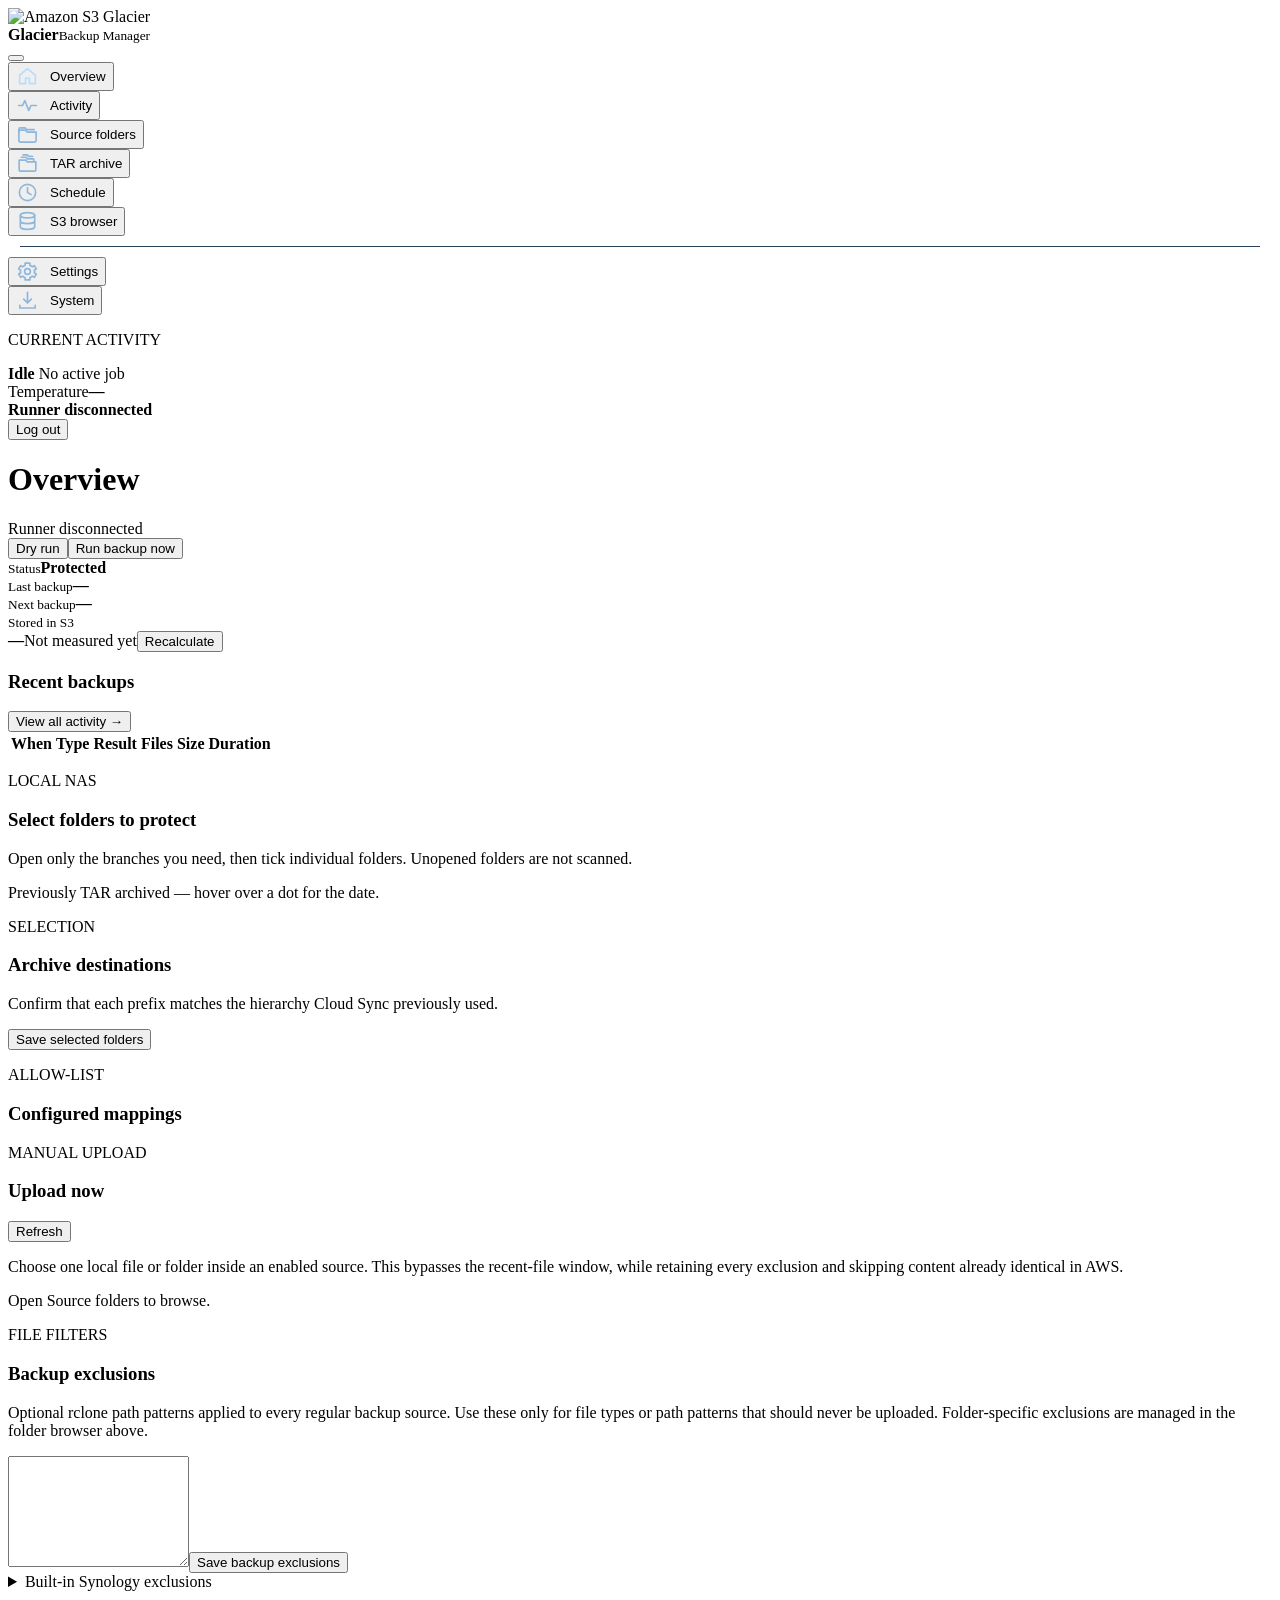
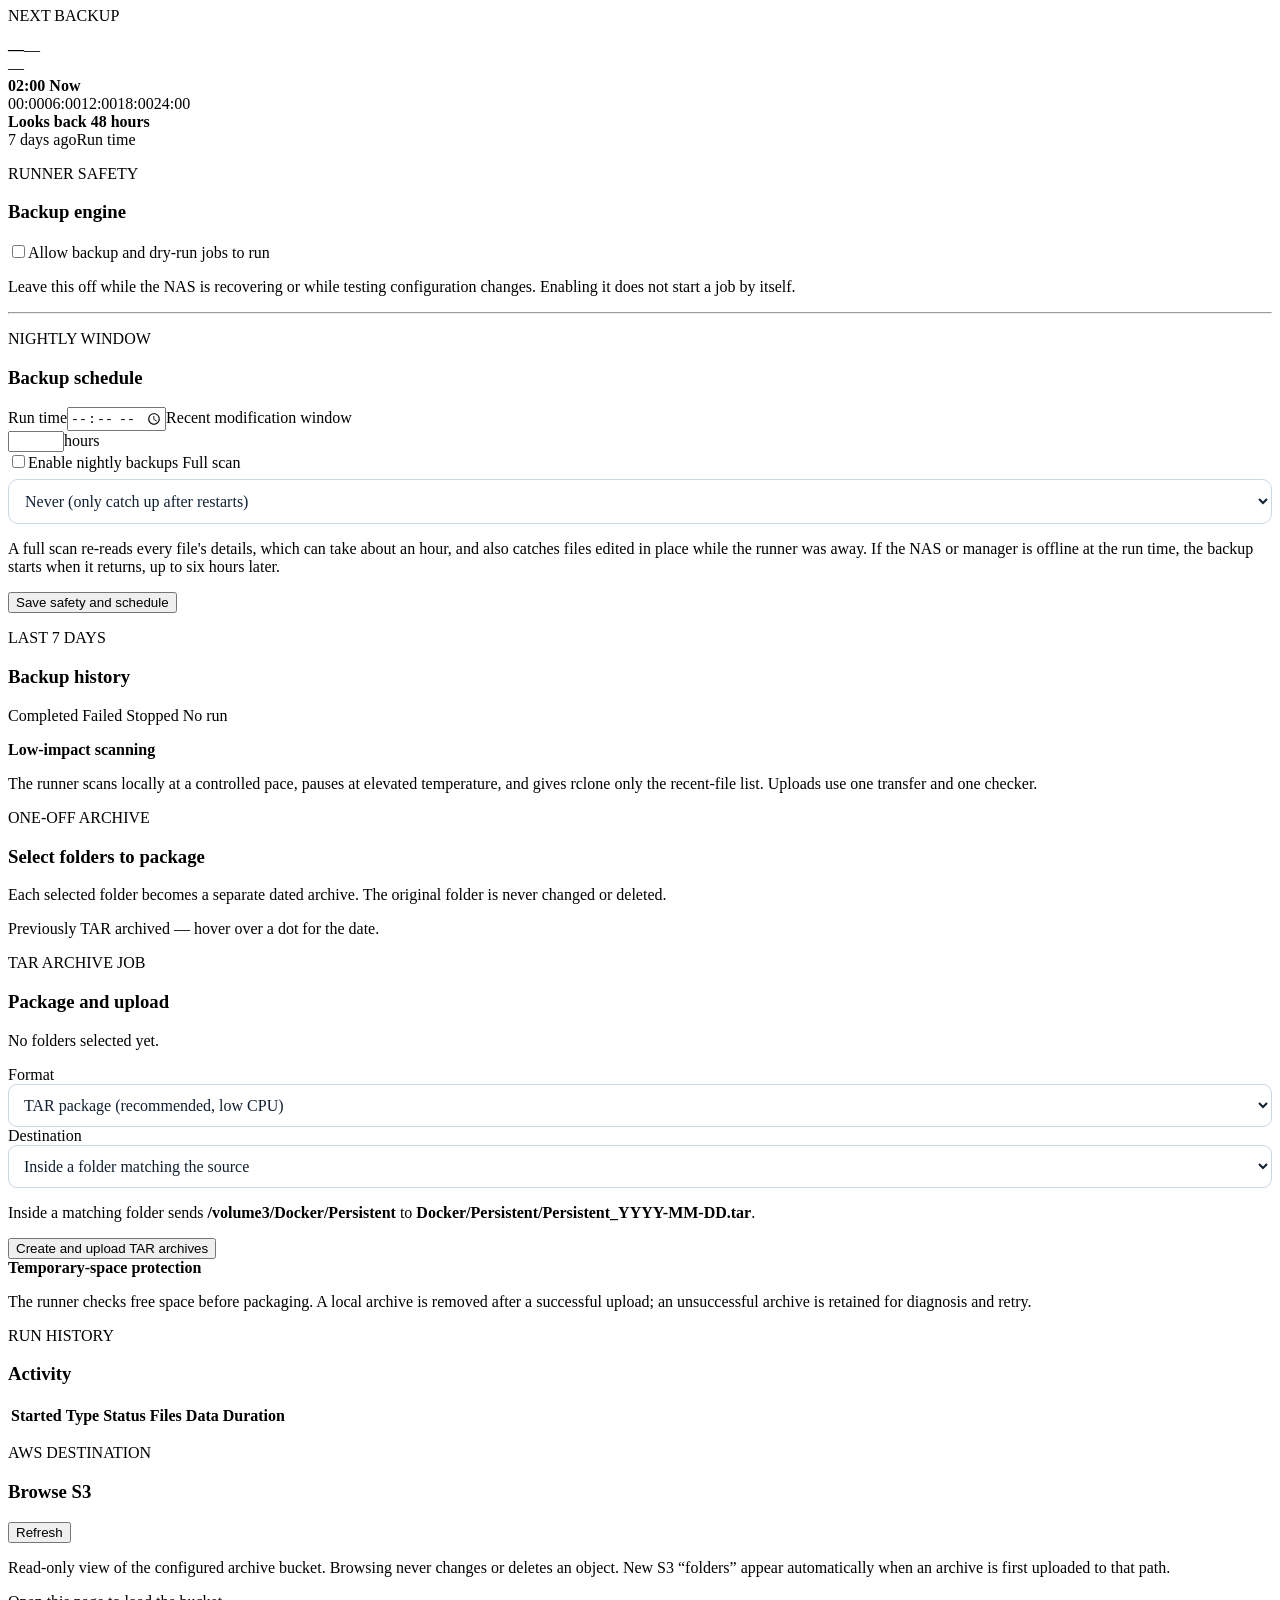
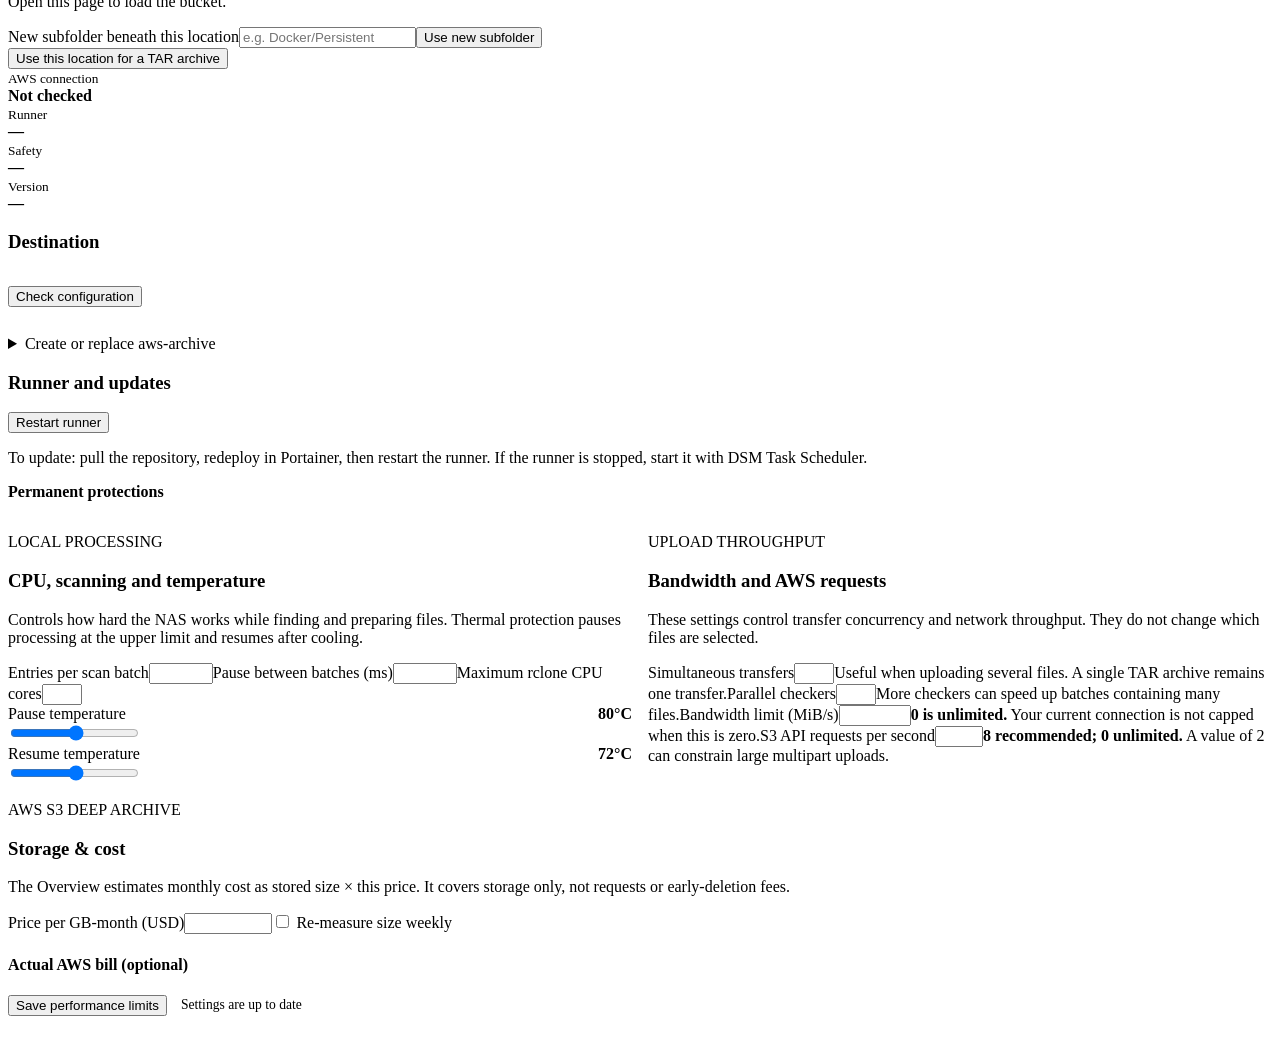
==== commit 6d61ae1b: "Add configurable full-scan interval (never, daily, weekly, monthly) Co-Authored-By: Claude Sonnet 5." ====
--- a/app/static/index.html
+++ b/app/static/index.html
@@ -15,7 +15,7 @@
     #run-detail #detail-meta{grid-template-columns:110px 1fr;margin-bottom:18px}
     #detail-log{font-size:12px;line-height:1.5;max-height:58vh;overflow:auto;white-space:pre-wrap;overflow-wrap:anywhere;background:#f6f8fa;border:1px solid #dce4ec;border-radius:10px;padding:16px;color:#33465b}
     .badge.cancelled,.badge.interrupted,.badge.cancelling{background:#fff1dd;color:#945b00}
-    #installation select{width:100%;font:inherit;color:#102238;background:white;border:1px solid #cad8e6;border-radius:10px;padding:12px;margin-top:7px}
+    #installation select,#schedule select{width:100%;font:inherit;color:#102238;background:white;border:1px solid #cad8e6;border-radius:10px;padding:12px;margin-top:7px}
     #rclone-config-status dl{display:grid;grid-template-columns:140px 1fr;gap:7px 14px;margin:12px 0 0}#rclone-config-status dt{color:#63758a}#rclone-config-status dd{margin:0;overflow-wrap:anywhere}
     .installation-grid{display:grid;grid-template-columns:1fr 1fr;gap:16px;align-items:start}.installation-grid .form-panel{max-width:none}#refresh-rclone{margin-top:14px}#installation details{margin-top:28px}
     @media(max-width:1050px){.installation-grid{grid-template-columns:1fr}}
@@ -136,7 +136,8 @@
             <p class="eyebrow">NIGHTLY WINDOW</p><h3>Backup schedule</h3>
             <div class="form-grid"><label>Run time<input type="time" id="schedule-time"></label><label>Recent modification window<div class="suffix"><input type="number" id="max-age" min="1" max="720"><span>hours</span></div></label></div>
             <label class="switch"><input type="checkbox" id="schedule-enabled"><span></span>Enable nightly backups</label>
-            <p class="hint">If the NAS or manager is offline at the run time, the backup starts when it returns, up to six hours later.</p>
+            <label>Full scan<select id="full-scan"><option value="0">Never (only catch up after restarts)</option><option value="1">Daily</option><option value="7">Weekly</option><option value="30">Monthly</option></select></label>
+            <p class="hint">A full scan re-reads every file's details, which can take about an hour, and also catches files edited in place while the runner was away. If the NAS or manager is offline at the run time, the backup starts when it returns, up to six hours later.</p>
             <div class="save-row"><button class="primary" id="save-schedule">Save safety and schedule</button><span id="schedule-save-state" class="unsaved-state"></span></div>
           </div>
           <div class="schedule-side">
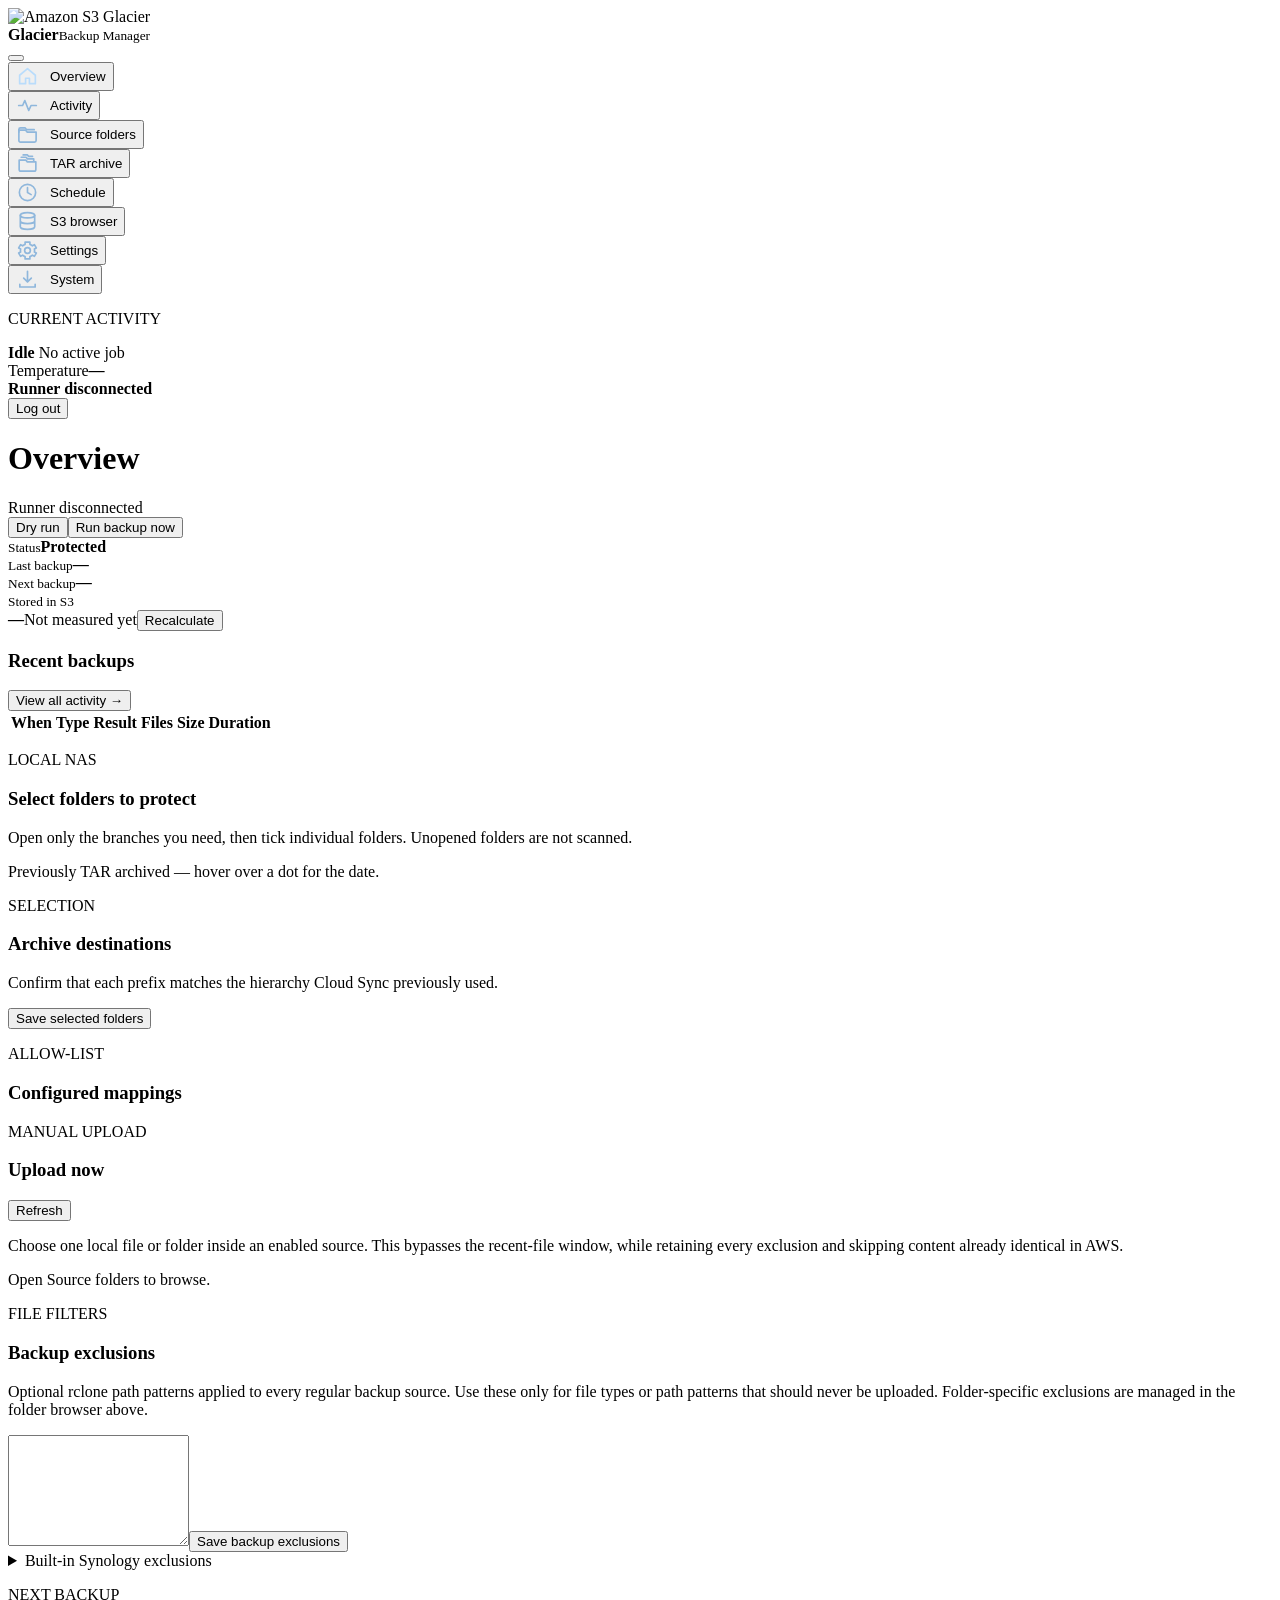
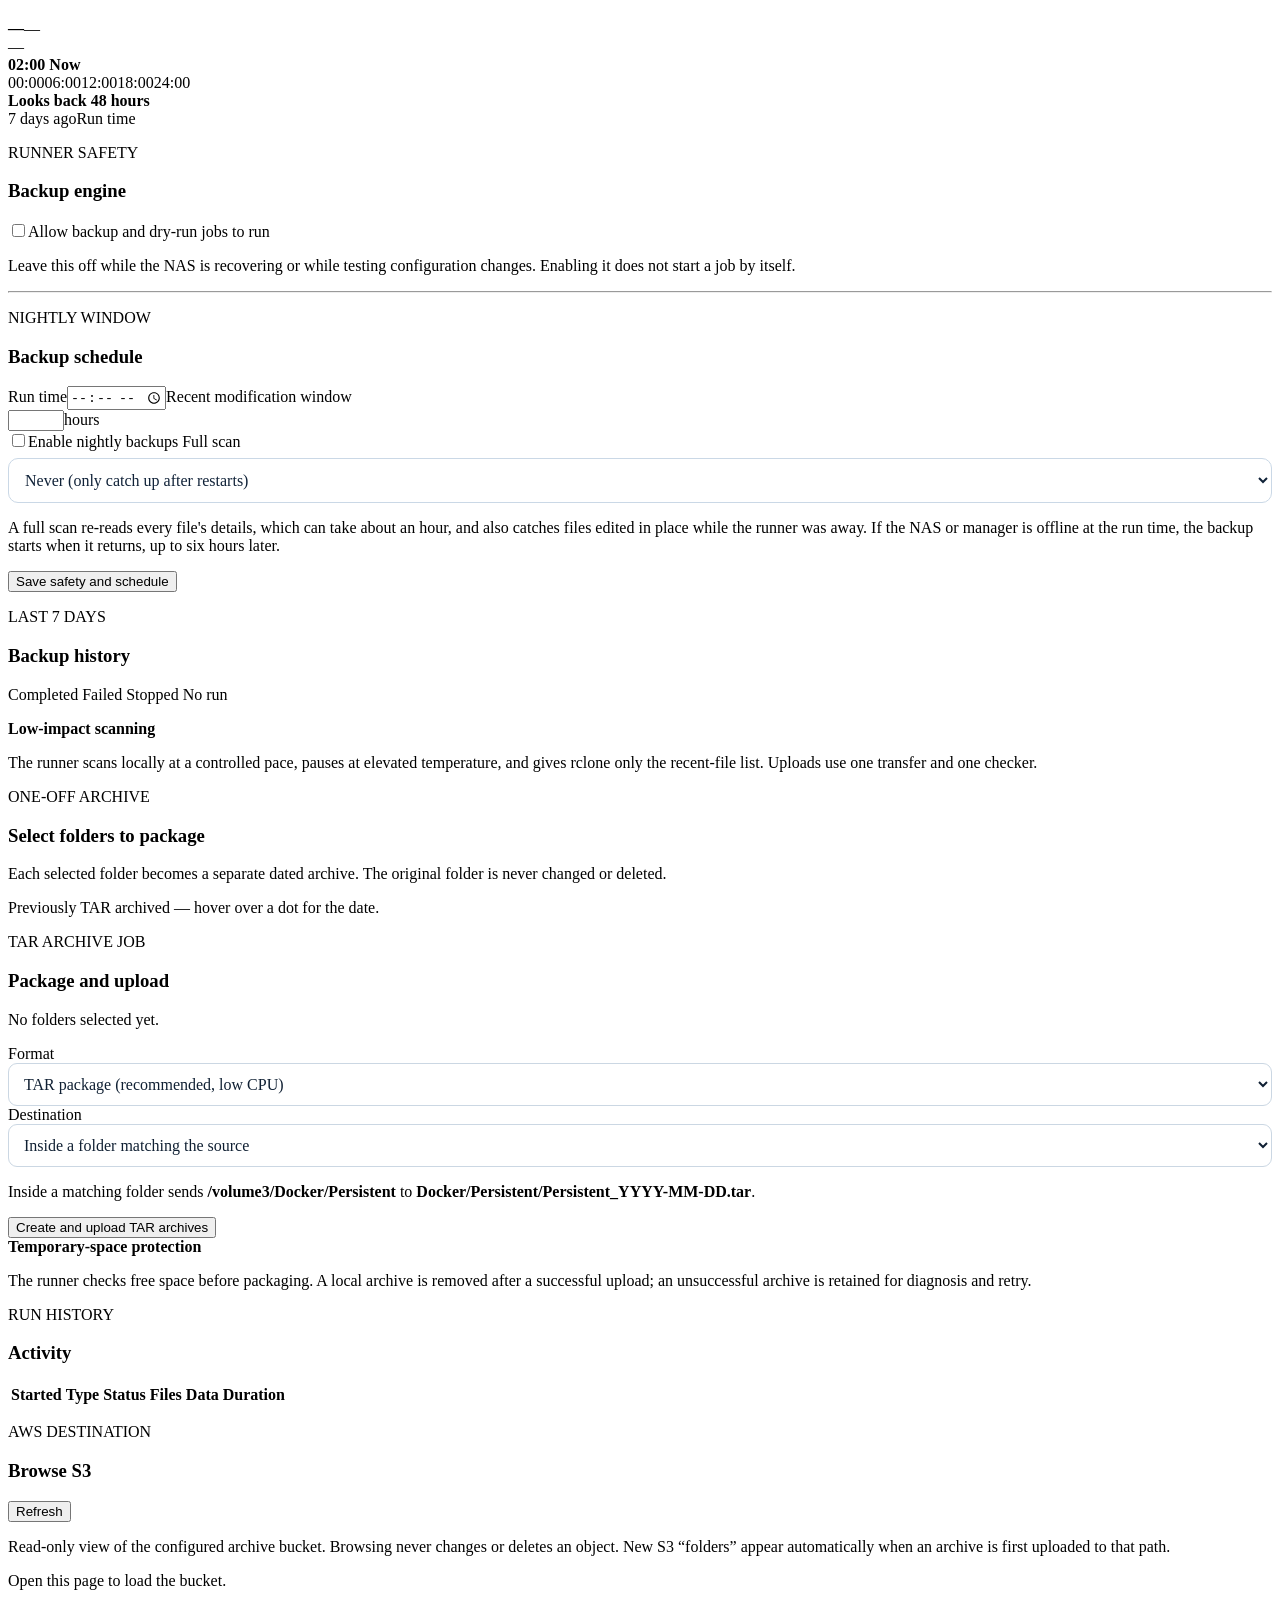
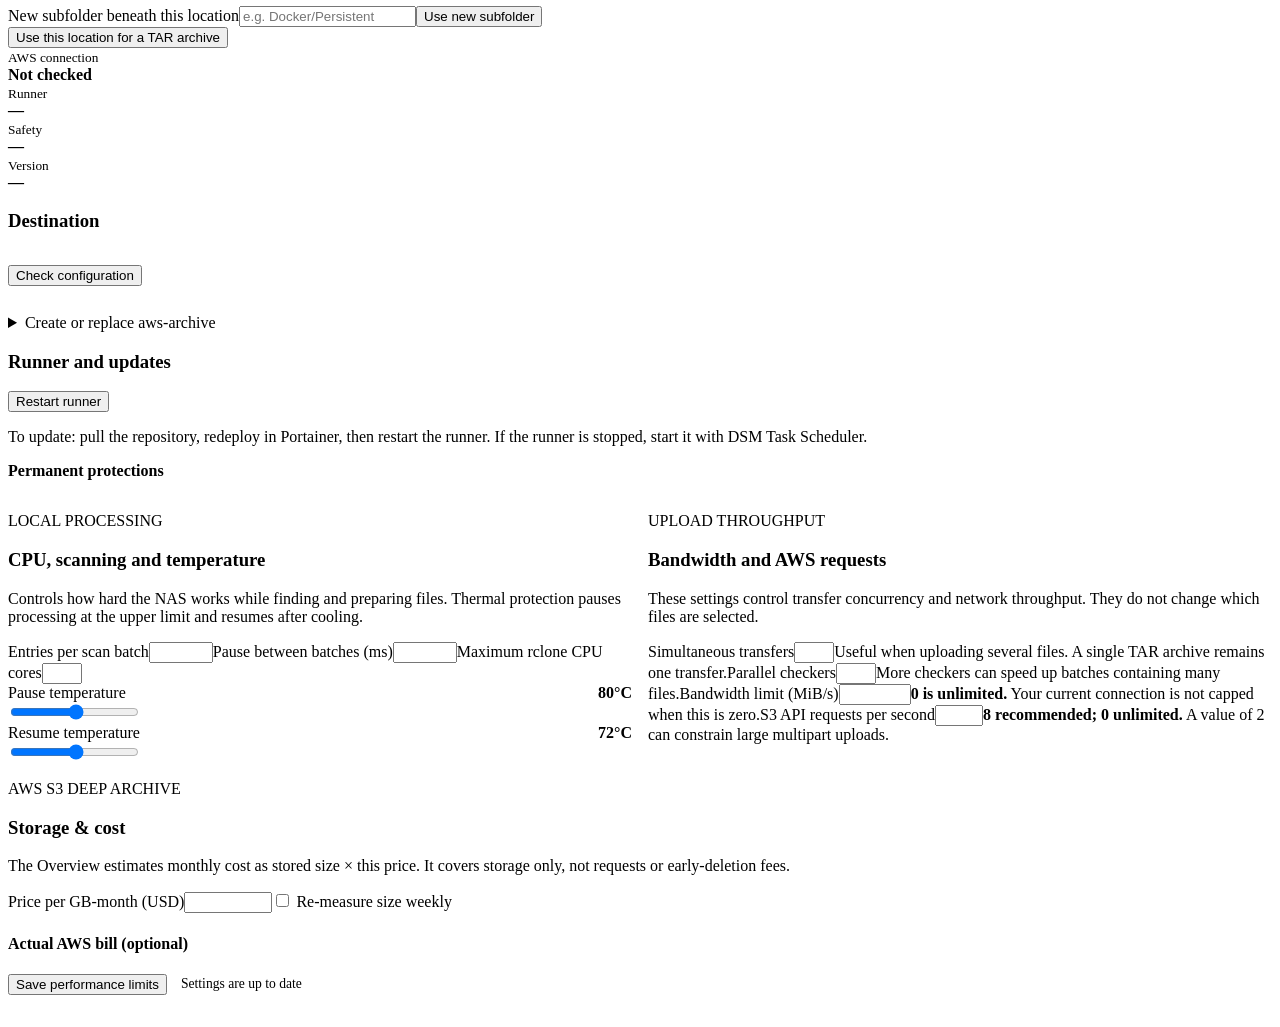
==== commit 010dabdb: "Mobile: fixed top bar with full-height menu, pinned status, no nav divider Co-Authored-By: Claude So" ====
--- a/app/static/index.html
+++ b/app/static/index.html
@@ -20,12 +20,12 @@
     .installation-grid{display:grid;grid-template-columns:1fr 1fr;gap:16px;align-items:start}.installation-grid .form-panel{max-width:none}#refresh-rclone{margin-top:14px}#installation details{margin-top:28px}
     @media(max-width:1050px){.installation-grid{grid-template-columns:1fr}}
     @media(max-width:600px){#run-detail{width:calc(100vw - 24px);padding:18px}#detail-log{font-size:11px;padding:12px}}
-    .nav-divider{display:block;height:1px;background:#29435d;margin:10px 12px}.nav-section{display:block;padding:10px 14px 2px;color:#718ba4;font-size:.62rem;font-weight:800;letter-spacing:.15em;text-transform:uppercase}.nav-icon{display:inline-grid;width:22px;margin-right:8px;place-items:center;font-size:1.05rem;color:#8fb7dc}.folder-icon{position:relative;height:14px;border-radius:3px;background:#eeb52e}.folder-icon:before{content:"";position:absolute;left:1px;top:-4px;width:9px;height:5px;border-radius:2px 2px 0 0;background:#f5c64d}nav button{display:flex;align-items:center}select{font:inherit;color:#102033;background:white;border:1px solid #cbd7e3;border-radius:9px;padding:11px;width:100%}.badge.archiving{background:#eaf3ff;color:#0d5dbd}
+    .nav-section{display:block;padding:10px 14px 2px;color:#718ba4;font-size:.62rem;font-weight:800;letter-spacing:.15em;text-transform:uppercase}.nav-icon{display:inline-grid;width:22px;margin-right:8px;place-items:center;font-size:1.05rem;color:#8fb7dc}.folder-icon{position:relative;height:14px;border-radius:3px;background:#eeb52e}.folder-icon:before{content:"";position:absolute;left:1px;top:-4px;width:9px;height:5px;border-radius:2px 2px 0 0;background:#f5c64d}nav button{display:flex;align-items:center}select{font:inherit;color:#102033;background:white;border:1px solid #cbd7e3;border-radius:9px;padding:11px;width:100%}.badge.archiving{background:#eaf3ff;color:#0d5dbd}
     .job-summary{display:grid;gap:10px;margin:18px 0}.summary-group{border:1px solid #dce4ec;border-radius:10px;padding:14px}.summary-group h4{margin:0 0 10px}.summary-item{display:grid;grid-template-columns:minmax(0,1fr) auto;gap:12px;padding:8px 0;border-top:1px solid #edf1f5}.summary-item:first-of-type{border-top:0}.summary-item code{font:inherit;overflow-wrap:anywhere}.summary-item small{color:#657487;text-align:right}.diagnostic-log{margin-top:18px}.diagnostic-log summary{font-weight:700;cursor:pointer;color:#1769e0}.diagnostic-log[open] summary{margin-bottom:12px}
     .performance-grid{display:grid;grid-template-columns:1fr 1fr;gap:16px;align-items:start}.performance-card{max-width:none}.performance-card .form-grid{grid-template-columns:1fr 1fr}.range-field{gap:10px}.range-head{display:flex;justify-content:space-between;align-items:baseline;gap:12px}.range-value{color:var(--blue);font-size:1rem}.range-field input[type=range]{padding:0;border:0;accent-color:var(--blue)}.setting-note{min-height:42px}.settings-savebar{display:flex;align-items:center;gap:14px;margin:8px 0 32px}.unsaved-state{color:var(--muted);font-size:.85rem}.unsaved-state.dirty{color:#9a6200;font-weight:700}@media(max-width:1050px){.performance-grid{grid-template-columns:1fr}}@media(max-width:600px){.performance-card .form-grid{grid-template-columns:1fr}.setting-note{min-height:0}}
     .password-rules[hidden],.auth-forgot[hidden]{display:none}.auth-brandbar{margin-bottom:28px}.auth-product{display:flex;align-items:center;gap:11px;min-width:0}.auth-product img{width:48px;height:48px;border-radius:11px}.auth-product strong{display:block;font-size:1rem;line-height:1.1}.auth-product small{display:block;color:#718197;font-size:.72rem;margin-top:3px}.auth-partners{display:flex;align-items:center;justify-content:center;gap:14px;margin-top:20px;padding-top:20px;border-top:1px solid #e7ebef;color:#555}.auth-partners>b{font-size:1.45rem;line-height:1;font-weight:400}.aws-mark,.synology-mark{display:block;background:#555}.aws-mark{width:48px;height:32px;-webkit-mask:url('/aws-2025.svg') center/contain no-repeat;mask:url('/aws-2025.svg') center/contain no-repeat}.synology-mark{width:76px;height:24px;-webkit-mask:url('/synology-logo.svg') center/contain no-repeat;mask:url('/synology-logo.svg') center/contain no-repeat}.auth-forgot{display:block;margin:10px auto 0;border:0;background:transparent;color:#657487;font-size:.76rem;font-weight:600;padding:5px}.auth-forgot:hover{color:#1769e0;text-decoration:underline}#password-reset{width:min(620px,calc(100vw - 32px));max-width:none}#password-reset-command{font-size:.78rem;background:#f6f8fa;border:1px solid #dce4ec;border-radius:10px;padding:14px;overflow-wrap:anywhere}@media(max-width:520px){.auth-product small{display:none}.auth-partners{gap:11px}.aws-mark{width:43px;height:29px}.synology-mark{width:68px;height:22px}}
     .icon-sprite{position:absolute;width:0;height:0;overflow:hidden}nav .nav-icon{display:block;flex:0 0 23px;width:23px;height:23px;margin-right:11px;fill:none;stroke:currentColor;stroke-width:1.75;stroke-linecap:round;stroke-linejoin:round;color:#8fb7dc}nav button.active .nav-icon,nav button:hover .nav-icon{color:#b9dcfb}
-    @media(max-width:850px){.nav-divider{width:1px;height:auto;min-height:32px;margin:5px 8px}.nav-icon{width:18px;margin-right:5px}}
+    @media(max-width:850px){.nav-icon{width:18px;margin-right:5px}}
   </style>
 </head>
 <body>
@@ -66,7 +66,6 @@
       <button data-view="archive"><svg class="nav-icon" aria-hidden="true"><use href="#nav-archive"/></svg>TAR archive</button>
       <button data-view="schedule"><svg class="nav-icon" aria-hidden="true"><use href="#nav-clock"/></svg>Schedule</button>
       <button data-view="destination"><svg class="nav-icon" aria-hidden="true"><use href="#nav-destination"/></svg>S3 browser</button>
-      <span class="nav-divider" aria-hidden="true"></span>
       <button data-view="settings"><svg class="nav-icon" aria-hidden="true"><use href="#nav-settings"/></svg>Settings</button>
       <button data-view="installation"><svg class="nav-icon" aria-hidden="true"><use href="#nav-install"/></svg>System</button>
     </nav>
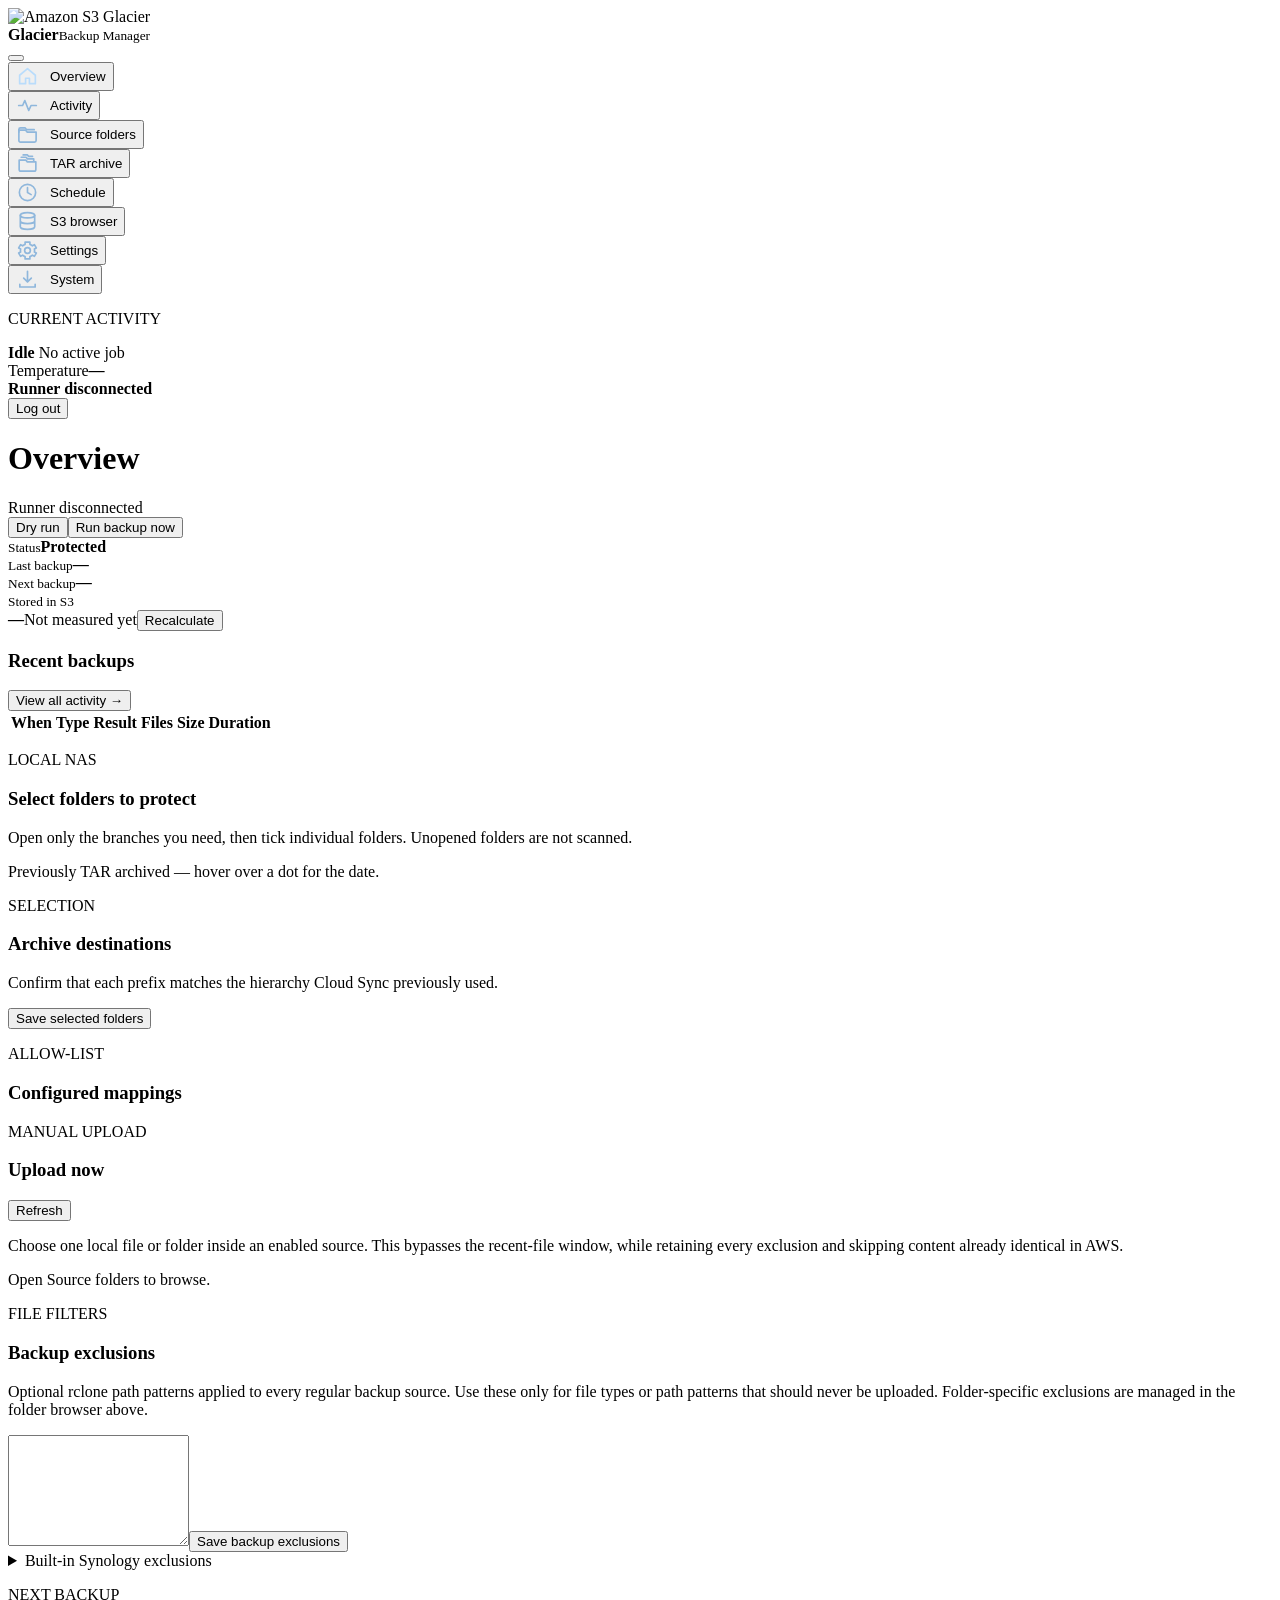
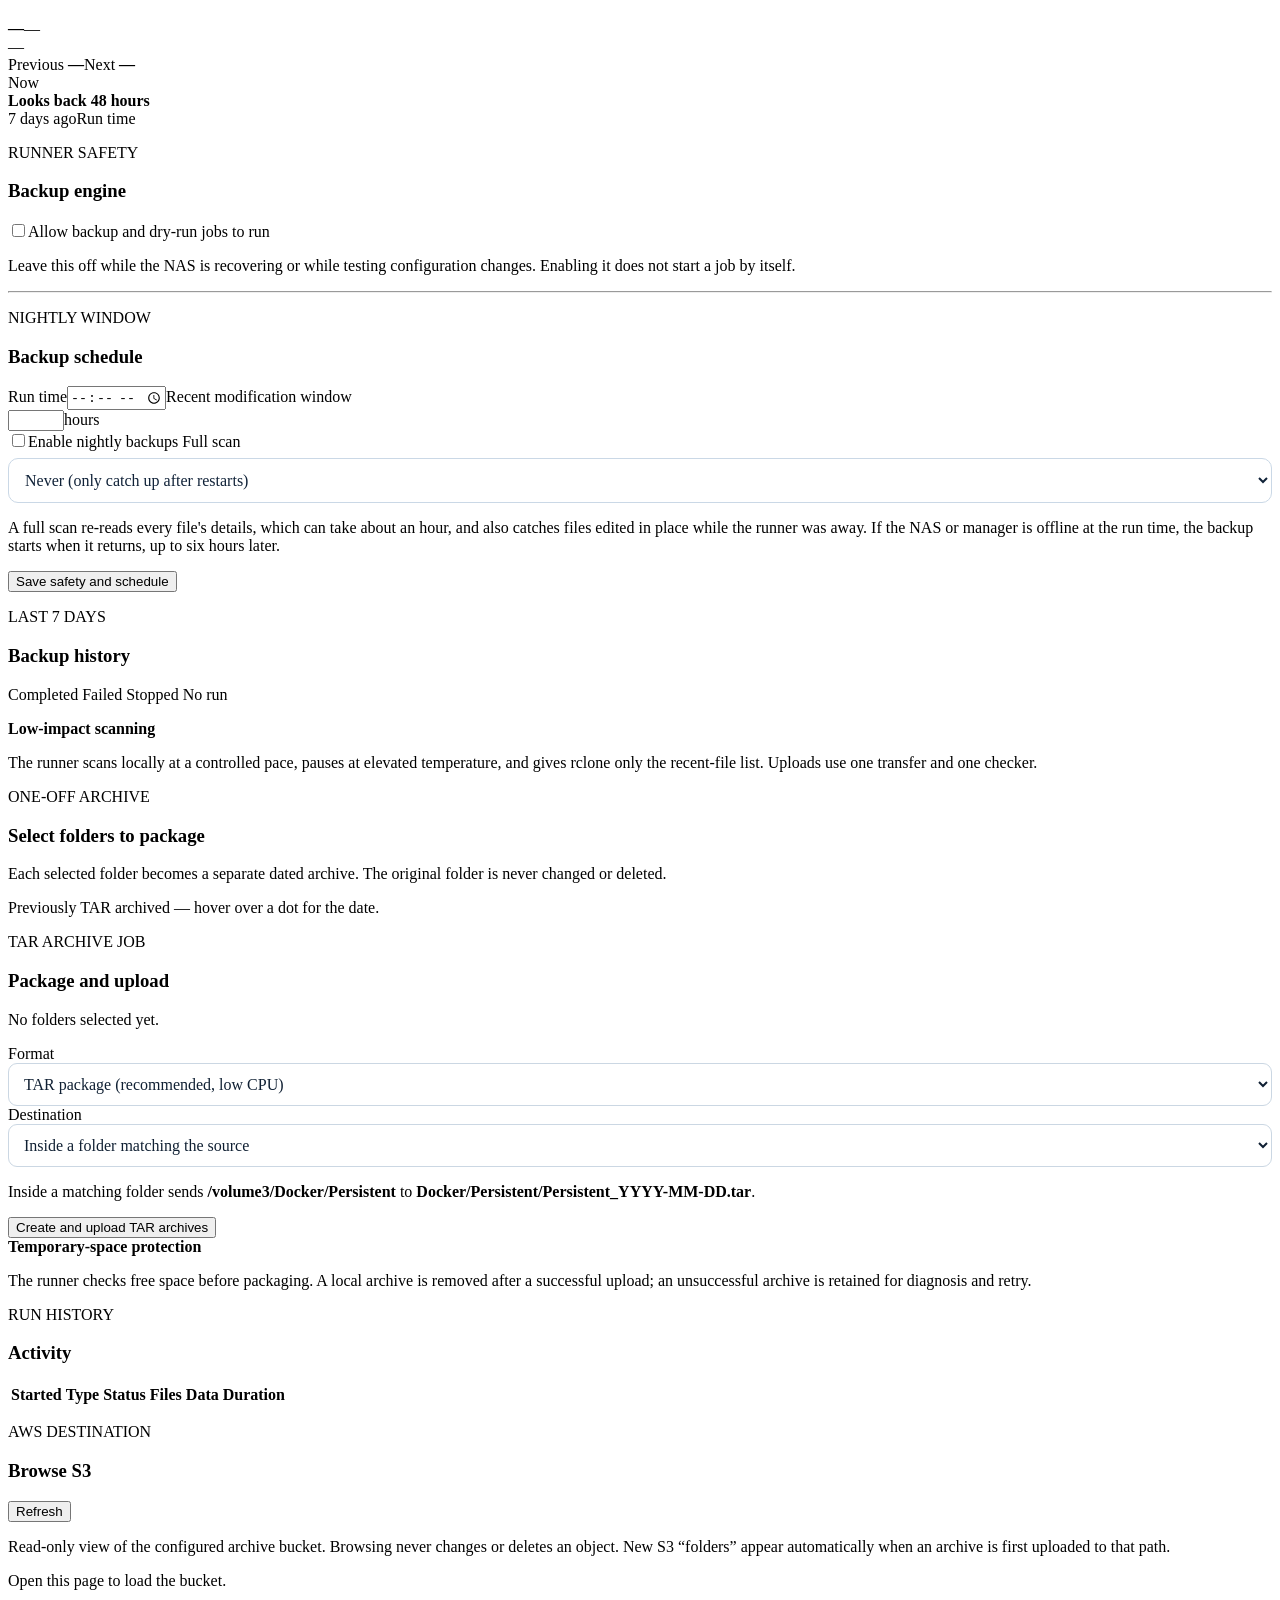
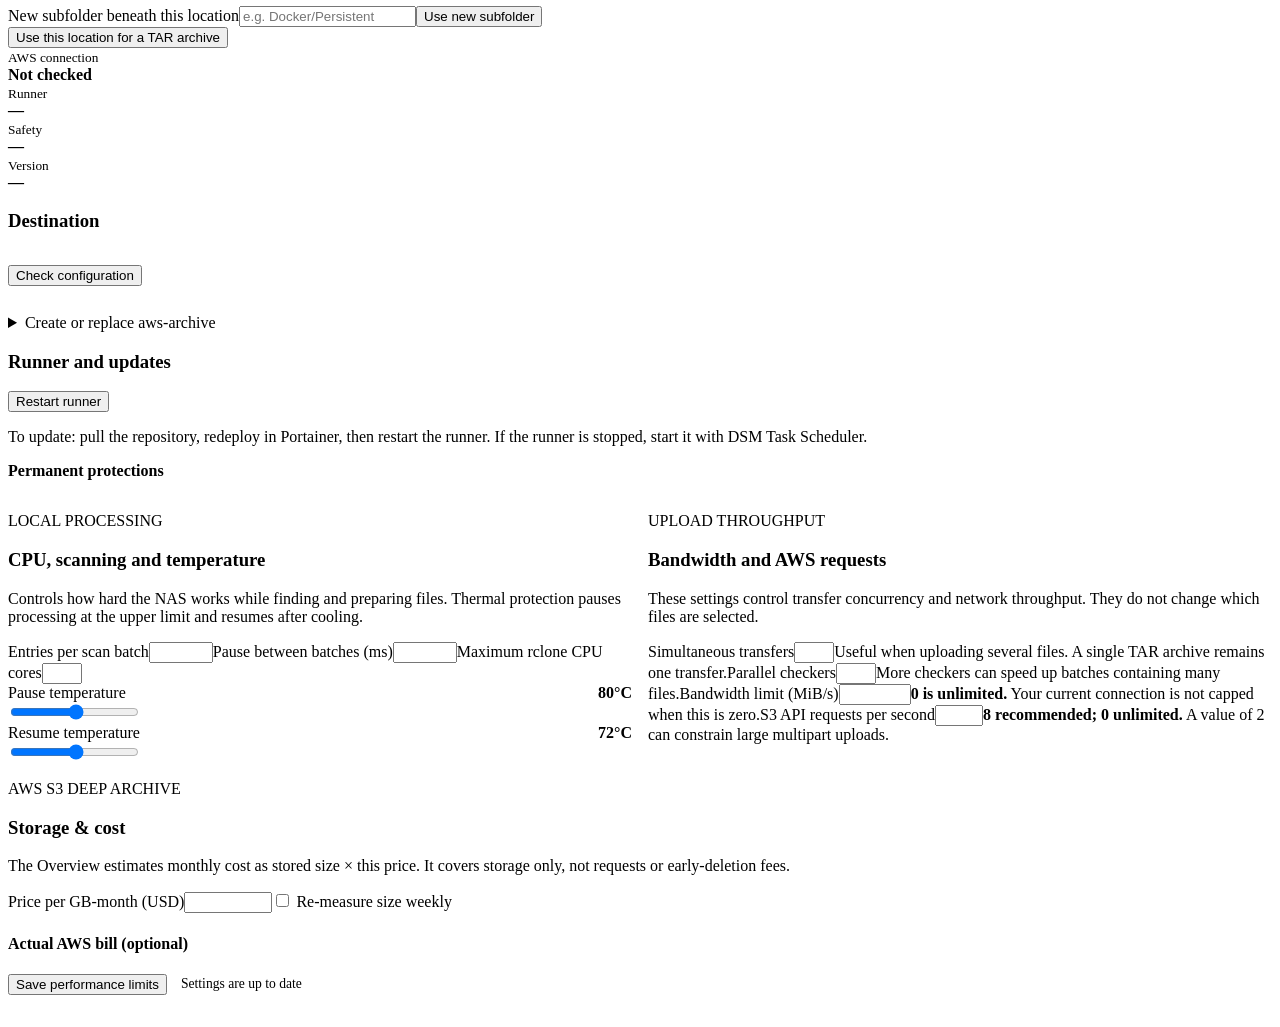
==== commit 02b0b9c8: "Schedule: replace gradient day bar with a countdown line showing previous run, next run and now Co-A" ====
--- a/app/static/index.html
+++ b/app/static/index.html
@@ -113,12 +113,9 @@
               <div class="next-run"><strong id="sched-countdown">—</strong><span id="sched-when">—</span></div></div>
             <span id="sched-chip" class="sched-chip">—</span>
           </div>
-          <div class="day-timeline" role="img" aria-label="24-hour timeline showing the scheduled run time and the current time">
-            <div class="day-track">
-              <span class="day-marker run" id="sched-run-marker"><b id="sched-run-label">02:00</b></span>
-              <span class="day-marker now" id="sched-now-marker"><b>Now</b></span>
-            </div>
-            <div class="day-ticks"><span>00:00</span><span>06:00</span><span>12:00</span><span>18:00</span><span>24:00</span></div>
+          <div class="cd-line" role="img" aria-label="Time elapsed since the previous scheduled run and remaining until the next one">
+            <div class="cd-ends"><span>Previous <b id="cd-prev">—</b></span><span>Next <b id="cd-next">—</b></span></div>
+            <div class="cd-track"><i class="cd-fill" id="cd-fill"></i><span class="cd-now" id="cd-now"></span><span class="cd-now-label" id="cd-now-label">Now</span></div>
           </div>
           <div class="lookback">
             <div class="lookback-head"><strong>Looks back <span id="sched-hours">48</span> hours</strong><span id="sched-since" class="hint"></span></div>
